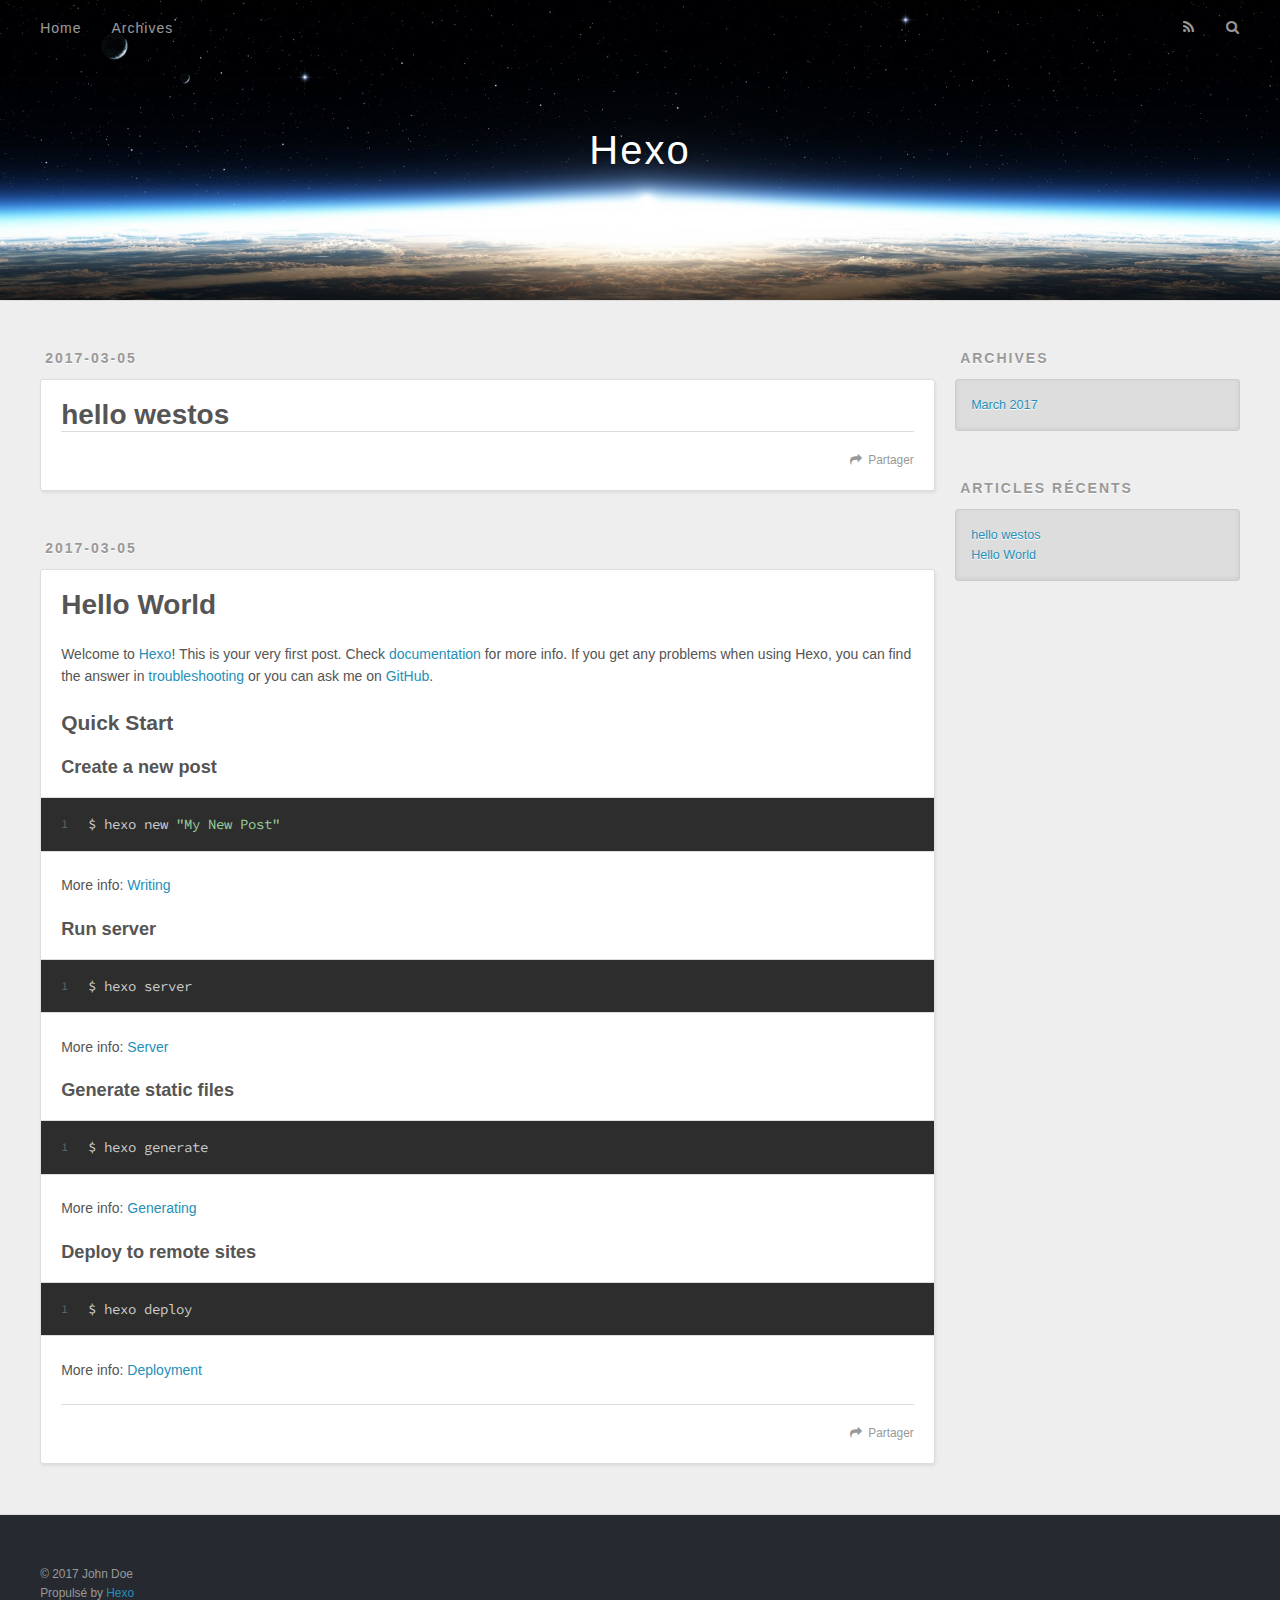
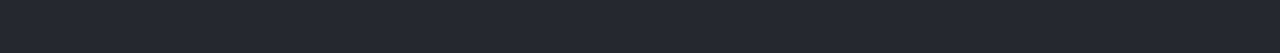
==== index.html @ ac6ad119 "update" ====
<!DOCTYPE html>
<html>
<head>
  <meta charset="utf-8">
  
  <title>Hexo</title>
  <meta name="viewport" content="width=device-width, initial-scale=1, maximum-scale=1">
  <meta property="og:type" content="website">
<meta property="og:title" content="Hexo">
<meta property="og:url" content="http://yoursite.com/index.html">
<meta property="og:site_name" content="Hexo">
<meta name="twitter:card" content="summary">
<meta name="twitter:title" content="Hexo">
  
    <link rel="alternate" href="/atom.xml" title="Hexo" type="application/atom+xml">
  
  
    <link rel="icon" href="/favicon.png">
  
  
    <link href="//fonts.googleapis.com/css?family=Source+Code+Pro" rel="stylesheet" type="text/css">
  
  <link rel="stylesheet" href="/css/style.css">
  

</head>

<body>
  <div id="container">
    <div id="wrap">
      <header id="header">
  <div id="banner"></div>
  <div id="header-outer" class="outer">
    <div id="header-title" class="inner">
      <h1 id="logo-wrap">
        <a href="/" id="logo">Hexo</a>
      </h1>
      
    </div>
    <div id="header-inner" class="inner">
      <nav id="main-nav">
        <a id="main-nav-toggle" class="nav-icon"></a>
        
          <a class="main-nav-link" href="/">Home</a>
        
          <a class="main-nav-link" href="/archives">Archives</a>
        
      </nav>
      <nav id="sub-nav">
        
          <a id="nav-rss-link" class="nav-icon" href="/atom.xml" title="Flux RSS"></a>
        
        <a id="nav-search-btn" class="nav-icon" title="Rechercher"></a>
      </nav>
      <div id="search-form-wrap">
        <form action="//google.com/search" method="get" accept-charset="UTF-8" class="search-form"><input type="search" name="q" results="0" class="search-form-input" placeholder="Search"><button type="submit" class="search-form-submit">&#xF002;</button><input type="hidden" name="sitesearch" value="http://yoursite.com"></form>
      </div>
    </div>
  </div>
</header>
      <div class="outer">
        <section id="main">
  
    <article id="post-hello-westos" class="article article-type-post" itemscope itemprop="blogPost">
  <div class="article-meta">
    <a href="/2017/03/05/hello-westos/" class="article-date">
  <time datetime="2017-03-05T13:33:55.000Z" itemprop="datePublished">2017-03-05</time>
</a>
    
  </div>
  <div class="article-inner">
    
    
      <header class="article-header">
        
  
    <h1 itemprop="name">
      <a class="article-title" href="/2017/03/05/hello-westos/">hello westos</a>
    </h1>
  

      </header>
    
    <div class="article-entry" itemprop="articleBody">
      
        
      
    </div>
    <footer class="article-footer">
      <a data-url="http://yoursite.com/2017/03/05/hello-westos/" data-id="cizwqb1r70000p7zyjsfgd9uq" class="article-share-link">Partager</a>
      
      
    </footer>
  </div>
  
</article>


  
    <article id="post-hello-world" class="article article-type-post" itemscope itemprop="blogPost">
  <div class="article-meta">
    <a href="/2017/03/05/hello-world/" class="article-date">
  <time datetime="2017-03-05T13:27:58.000Z" itemprop="datePublished">2017-03-05</time>
</a>
    
  </div>
  <div class="article-inner">
    
    
      <header class="article-header">
        
  
    <h1 itemprop="name">
      <a class="article-title" href="/2017/03/05/hello-world/">Hello World</a>
    </h1>
  

      </header>
    
    <div class="article-entry" itemprop="articleBody">
      
        <p>Welcome to <a href="https://hexo.io/" target="_blank" rel="external">Hexo</a>! This is your very first post. Check <a href="https://hexo.io/docs/" target="_blank" rel="external">documentation</a> for more info. If you get any problems when using Hexo, you can find the answer in <a href="https://hexo.io/docs/troubleshooting.html" target="_blank" rel="external">troubleshooting</a> or you can ask me on <a href="https://github.com/hexojs/hexo/issues" target="_blank" rel="external">GitHub</a>.</p>
<h2 id="Quick-Start"><a href="#Quick-Start" class="headerlink" title="Quick Start"></a>Quick Start</h2><h3 id="Create-a-new-post"><a href="#Create-a-new-post" class="headerlink" title="Create a new post"></a>Create a new post</h3><figure class="highlight bash"><table><tr><td class="gutter"><pre><div class="line">1</div></pre></td><td class="code"><pre><div class="line">$ hexo new <span class="string">"My New Post"</span></div></pre></td></tr></table></figure>
<p>More info: <a href="https://hexo.io/docs/writing.html" target="_blank" rel="external">Writing</a></p>
<h3 id="Run-server"><a href="#Run-server" class="headerlink" title="Run server"></a>Run server</h3><figure class="highlight bash"><table><tr><td class="gutter"><pre><div class="line">1</div></pre></td><td class="code"><pre><div class="line">$ hexo server</div></pre></td></tr></table></figure>
<p>More info: <a href="https://hexo.io/docs/server.html" target="_blank" rel="external">Server</a></p>
<h3 id="Generate-static-files"><a href="#Generate-static-files" class="headerlink" title="Generate static files"></a>Generate static files</h3><figure class="highlight bash"><table><tr><td class="gutter"><pre><div class="line">1</div></pre></td><td class="code"><pre><div class="line">$ hexo generate</div></pre></td></tr></table></figure>
<p>More info: <a href="https://hexo.io/docs/generating.html" target="_blank" rel="external">Generating</a></p>
<h3 id="Deploy-to-remote-sites"><a href="#Deploy-to-remote-sites" class="headerlink" title="Deploy to remote sites"></a>Deploy to remote sites</h3><figure class="highlight bash"><table><tr><td class="gutter"><pre><div class="line">1</div></pre></td><td class="code"><pre><div class="line">$ hexo deploy</div></pre></td></tr></table></figure>
<p>More info: <a href="https://hexo.io/docs/deployment.html" target="_blank" rel="external">Deployment</a></p>

      
    </div>
    <footer class="article-footer">
      <a data-url="http://yoursite.com/2017/03/05/hello-world/" data-id="cizwqb1rb0001p7zyrn2e8xh6" class="article-share-link">Partager</a>
      
      
    </footer>
  </div>
  
</article>


  

</section>
        
          <aside id="sidebar">
  
    

  
    

  
    
  
    
  <div class="widget-wrap">
    <h3 class="widget-title">Archives</h3>
    <div class="widget">
      <ul class="archive-list"><li class="archive-list-item"><a class="archive-list-link" href="/archives/2017/03/">March 2017</a></li></ul>
    </div>
  </div>


  
    
  <div class="widget-wrap">
    <h3 class="widget-title">Articles récents</h3>
    <div class="widget">
      <ul>
        
          <li>
            <a href="/2017/03/05/hello-westos/">hello westos</a>
          </li>
        
          <li>
            <a href="/2017/03/05/hello-world/">Hello World</a>
          </li>
        
      </ul>
    </div>
  </div>

  
</aside>
        
      </div>
      <footer id="footer">
  
  <div class="outer">
    <div id="footer-info" class="inner">
      &copy; 2017 John Doe<br>
      Propulsé by <a href="http://hexo.io/" target="_blank">Hexo</a>
    </div>
  </div>
</footer>
    </div>
    <nav id="mobile-nav">
  
    <a href="/" class="mobile-nav-link">Home</a>
  
    <a href="/archives" class="mobile-nav-link">Archives</a>
  
</nav>
    

<script src="//ajax.googleapis.com/ajax/libs/jquery/2.0.3/jquery.min.js"></script>


  <link rel="stylesheet" href="/fancybox/jquery.fancybox.css">
  <script src="/fancybox/jquery.fancybox.pack.js"></script>


<script src="/js/script.js"></script>

  </div>
</body>
</html>
---- css/style.css ----
body {
  width: 100%;
}
body:before,
body:after {
  content: "";
  display: table;
}
body:after {
  clear: both;
}
html,
body,
div,
span,
applet,
object,
iframe,
h1,
h2,
h3,
h4,
h5,
h6,
p,
blockquote,
pre,
a,
abbr,
acronym,
address,
big,
cite,
code,
del,
dfn,
em,
img,
ins,
kbd,
q,
s,
samp,
small,
strike,
strong,
sub,
sup,
tt,
var,
dl,
dt,
dd,
ol,
ul,
li,
fieldset,
form,
label,
legend,
table,
caption,
tbody,
tfoot,
thead,
tr,
th,
td {
  margin: 0;
  padding: 0;
  border: 0;
  outline: 0;
  font-weight: inherit;
  font-style: inherit;
  font-family: inherit;
  font-size: 100%;
  vertical-align: baseline;
}
body {
  line-height: 1;
  color: #000;
  background: #fff;
}
ol,
ul {
  list-style: none;
}
table {
  border-collapse: separate;
  border-spacing: 0;
  vertical-align: middle;
}
caption,
th,
td {
  text-align: left;
  font-weight: normal;
  vertical-align: middle;
}
a img {
  border: none;
}
input,
button {
  margin: 0;
  padding: 0;
}
input::-moz-focus-inner,
button::-moz-focus-inner {
  border: 0;
  padding: 0;
}
@font-face {
  font-family: FontAwesome;
  font-style: normal;
  font-weight: normal;
  src: url("fonts/fontawesome-webfont.eot?v=#4.0.3");
  src: url("fonts/fontawesome-webfont.eot?#iefix&v=#4.0.3") format("embedded-opentype"), url("fonts/fontawesome-webfont.woff?v=#4.0.3") format("woff"), url("fonts/fontawesome-webfont.ttf?v=#4.0.3") format("truetype"), url("fonts/fontawesome-webfont.svg#fontawesomeregular?v=#4.0.3") format("svg");
}
html,
body,
#container {
  height: 100%;
}
body {
  background: #eee;
  font: 14px "Helvetica Neue", Helvetica, Arial, sans-serif;
  -webkit-text-size-adjust: 100%;
}
.outer {
  max-width: 1220px;
  margin: 0 auto;
  padding: 0 20px;
}
.outer:before,
.outer:after {
  content: "";
  display: table;
}
.outer:after {
  clear: both;
}
.inner {
  display: inline;
  float: left;
  width: 98.33333333333333%;
  margin: 0 0.833333333333333%;
}
.left,
.alignleft {
  float: left;
}
.right,
.alignright {
  float: right;
}
.clear {
  clear: both;
}
#container {
  position: relative;
}
.mobile-nav-on {
  overflow: hidden;
}
#wrap {
  height: 100%;
  width: 100%;
  position: absolute;
  top: 0;
  left: 0;
  -webkit-transition: 0.2s ease-out;
  -moz-transition: 0.2s ease-out;
  -ms-transition: 0.2s ease-out;
  transition: 0.2s ease-out;
  z-index: 1;
  background: #eee;
}
.mobile-nav-on #wrap {
  left: 280px;
}
@media screen and (min-width: 768px) {
  #main {
    display: inline;
    float: left;
    width: 73.33333333333333%;
    margin: 0 0.833333333333333%;
  }
}
.article-date,
.article-category-link,
.archive-year,
.widget-title {
  text-decoration: none;
  text-transform: uppercase;
  letter-spacing: 2px;
  color: #999;
  margin-bottom: 1em;
  margin-left: 5px;
  line-height: 1em;
  text-shadow: 0 1px #fff;
  font-weight: bold;
}
.article-inner,
.archive-article-inner {
  background: #fff;
  -webkit-box-shadow: 1px 2px 3px #ddd;
  box-shadow: 1px 2px 3px #ddd;
  border: 1px solid #ddd;
  border-radius: 3px;
}
.article-entry h1,
.widget h1 {
  font-size: 2em;
}
.article-entry h2,
.widget h2 {
  font-size: 1.5em;
}
.article-entry h3,
.widget h3 {
  font-size: 1.3em;
}
.article-entry h4,
.widget h4 {
  font-size: 1.2em;
}
.article-entry h5,
.widget h5 {
  font-size: 1em;
}
.article-entry h6,
.widget h6 {
  font-size: 1em;
  color: #999;
}
.article-entry hr,
.widget hr {
  border: 1px dashed #ddd;
}
.article-entry strong,
.widget strong {
  font-weight: bold;
}
.article-entry em,
.widget em,
.article-entry cite,
.widget cite {
  font-style: italic;
}
.article-entry sup,
.widget sup,
.article-entry sub,
.widget sub {
  font-size: 0.75em;
  line-height: 0;
  position: relative;
  vertical-align: baseline;
}
.article-entry sup,
.widget sup {
  top: -0.5em;
}
.article-entry sub,
.widget sub {
  bottom: -0.2em;
}
.article-entry small,
.widget small {
  font-size: 0.85em;
}
.article-entry acronym,
.widget acronym,
.article-entry abbr,
.widget abbr {
  border-bottom: 1px dotted;
}
.article-entry ul,
.widget ul,
.article-entry ol,
.widget ol,
.article-entry dl,
.widget dl {
  margin: 0 20px;
  line-height: 1.6em;
}
.article-entry ul ul,
.widget ul ul,
.article-entry ol ul,
.widget ol ul,
.article-entry ul ol,
.widget ul ol,
.article-entry ol ol,
.widget ol ol {
  margin-top: 0;
  margin-bottom: 0;
}
.article-entry ul,
.widget ul {
  list-style: disc;
}
.article-entry ol,
.widget ol {
  list-style: decimal;
}
.article-entry dt,
.widget dt {
  font-weight: bold;
}
#header {
  height: 300px;
  position: relative;
  border-bottom: 1px solid #ddd;
}
#header:before,
#header:after {
  content: "";
  position: absolute;
  left: 0;
  right: 0;
  height: 40px;
}
#header:before {
  top: 0;
  background: -webkit-linear-gradient(rgba(0,0,0,0.2), transparent);
  background: -moz-linear-gradient(rgba(0,0,0,0.2), transparent);
  background: -ms-linear-gradient(rgba(0,0,0,0.2), transparent);
  background: linear-gradient(rgba(0,0,0,0.2), transparent);
}
#header:after {
  bottom: 0;
  background: -webkit-linear-gradient(transparent, rgba(0,0,0,0.2));
  background: -moz-linear-gradient(transparent, rgba(0,0,0,0.2));
  background: -ms-linear-gradient(transparent, rgba(0,0,0,0.2));
  background: linear-gradient(transparent, rgba(0,0,0,0.2));
}
#header-outer {
  height: 100%;
  position: relative;
}
#header-inner {
  position: relative;
  overflow: hidden;
}
#banner {
  position: absolute;
  top: 0;
  left: 0;
  width: 100%;
  height: 100%;
  background: url("images/banner.jpg") center #000;
  -webkit-background-size: cover;
  -moz-background-size: cover;
  background-size: cover;
  z-index: -1;
}
#header-title {
  text-align: center;
  height: 40px;
  position: absolute;
  top: 50%;
  left: 0;
  margin-top: -20px;
}
#logo,
#subtitle {
  text-decoration: none;
  color: #fff;
  font-weight: 300;
  text-shadow: 0 1px 4px rgba(0,0,0,0.3);
}
#logo {
  font-size: 40px;
  line-height: 40px;
  letter-spacing: 2px;
}
#subtitle {
  font-size: 16px;
  line-height: 16px;
  letter-spacing: 1px;
}
#subtitle-wrap {
  margin-top: 16px;
}
#main-nav {
  float: left;
  margin-left: -15px;
}
.nav-icon,
.main-nav-link {
  float: left;
  color: #fff;
  opacity: 0.6;
  text-decoration: none;
  text-shadow: 0 1px rgba(0,0,0,0.2);
  -webkit-transition: opacity 0.2s;
  -moz-transition: opacity 0.2s;
  -ms-transition: opacity 0.2s;
  transition: opacity 0.2s;
  display: block;
  padding: 20px 15px;
}
.nav-icon:hover,
.main-nav-link:hover {
  opacity: 1;
}
.nav-icon {
  font-family: FontAwesome;
  text-align: center;
  font-size: 14px;
  width: 14px;
  height: 14px;
  padding: 20px 15px;
  position: relative;
  cursor: pointer;
}
.main-nav-link {
  font-weight: 300;
  letter-spacing: 1px;
}
@media screen and (max-width: 479px) {
  .main-nav-link {
    display: none;
  }
}
#main-nav-toggle {
  display: none;
}
#main-nav-toggle:before {
  content: "\f0c9";
}
@media screen and (max-width: 479px) {
  #main-nav-toggle {
    display: block;
  }
}
#sub-nav {
  float: right;
  margin-right: -15px;
}
#nav-rss-link:before {
  content: "\f09e";
}
#nav-search-btn:before {
  content: "\f002";
}
#search-form-wrap {
  position: absolute;
  top: 15px;
  width: 150px;
  height: 30px;
  right: -150px;
  opacity: 0;
  -webkit-transition: 0.2s ease-out;
  -moz-transition: 0.2s ease-out;
  -ms-transition: 0.2s ease-out;
  transition: 0.2s ease-out;
}
#search-form-wrap.on {
  opacity: 1;
  right: 0;
}
@media screen and (max-width: 479px) {
  #search-form-wrap {
    width: 100%;
    right: -100%;
  }
}
.search-form {
  position: absolute;
  top: 0;
  left: 0;
  right: 0;
  background: #fff;
  padding: 5px 15px;
  border-radius: 15px;
  -webkit-box-shadow: 0 0 10px rgba(0,0,0,0.3);
  box-shadow: 0 0 10px rgba(0,0,0,0.3);
}
.search-form-input {
  border: none;
  background: none;
  color: #555;
  width: 100%;
  font: 13px "Helvetica Neue", Helvetica, Arial, sans-serif;
  outline: none;
}
.search-form-input::-webkit-search-results-decoration,
.search-form-input::-webkit-search-cancel-button {
  -webkit-appearance: none;
}
.search-form-submit {
  position: absolute;
  top: 50%;
  right: 10px;
  margin-top: -7px;
  font: 13px FontAwesome;
  border: none;
  background: none;
  color: #bbb;
  cursor: pointer;
}
.search-form-submit:hover,
.search-form-submit:focus {
  color: #777;
}
.article {
  margin: 50px 0;
}
.article-inner {
  overflow: hidden;
}
.article-meta:before,
.article-meta:after {
  content: "";
  display: table;
}
.article-meta:after {
  clear: both;
}
.article-date {
  float: left;
}
.article-category {
  float: left;
  line-height: 1em;
  color: #ccc;
  text-shadow: 0 1px #fff;
  margin-left: 8px;
}
.article-category:before {
  content: "\2022";
}
.article-category-link {
  margin: 0 12px 1em;
}
.article-header {
  padding: 20px 20px 0;
}
.article-title {
  text-decoration: none;
  font-size: 2em;
  font-weight: bold;
  color: #555;
  line-height: 1.1em;
  -webkit-transition: color 0.2s;
  -moz-transition: color 0.2s;
  -ms-transition: color 0.2s;
  transition: color 0.2s;
}
a.article-title:hover {
  color: #258fb8;
}
.article-entry {
  color: #555;
  padding: 0 20px;
}
.article-entry:before,
.article-entry:after {
  content: "";
  display: table;
}
.article-entry:after {
  clear: both;
}
.article-entry p,
.article-entry table {
  line-height: 1.6em;
  margin: 1.6em 0;
}
.article-entry h1,
.article-entry h2,
.article-entry h3,
.article-entry h4,
.article-entry h5,
.article-entry h6 {
  font-weight: bold;
}
.article-entry h1,
.article-entry h2,
.article-entry h3,
.article-entry h4,
.article-entry h5,
.article-entry h6 {
  line-height: 1.1em;
  margin: 1.1em 0;
}
.article-entry a {
  color: #258fb8;
  text-decoration: none;
}
.article-entry a:hover {
  text-decoration: underline;
}
.article-entry ul,
.article-entry ol,
.article-entry dl {
  margin-top: 1.6em;
  margin-bottom: 1.6em;
}
.article-entry img,
.article-entry video {
  max-width: 100%;
  height: auto;
  display: block;
  margin: auto;
}
.article-entry iframe {
  border: none;
}
.article-entry table {
  width: 100%;
  border-collapse: collapse;
  border-spacing: 0;
}
.article-entry th {
  font-weight: bold;
  border-bottom: 3px solid #ddd;
  padding-bottom: 0.5em;
}
.article-entry td {
  border-bottom: 1px solid #ddd;
  padding: 10px 0;
}
.article-entry blockquote {
  font-family: Georgia, "Times New Roman", serif;
  font-size: 1.4em;
  margin: 1.6em 20px;
  text-align: center;
}
.article-entry blockquote footer {
  font-size: 14px;
  margin: 1.6em 0;
  font-family: "Helvetica Neue", Helvetica, Arial, sans-serif;
}
.article-entry blockquote footer cite:before {
  content: "—";
  padding: 0 0.5em;
}
.article-entry .pullquote {
  text-align: left;
  width: 45%;
  margin: 0;
}
.article-entry .pullquote.left {
  margin-left: 0.5em;
  margin-right: 1em;
}
.article-entry .pullquote.right {
  margin-right: 0.5em;
  margin-left: 1em;
}
.article-entry .caption {
  color: #999;
  display: block;
  font-size: 0.9em;
  margin-top: 0.5em;
  position: relative;
  text-align: center;
}
.article-entry .video-container {
  position: relative;
  padding-top: 56.25%;
  height: 0;
  overflow: hidden;
}
.article-entry .video-container iframe,
.article-entry .video-container object,
.article-entry .video-container embed {
  position: absolute;
  top: 0;
  left: 0;
  width: 100%;
  height: 100%;
  margin-top: 0;
}
.article-more-link a {
  display: inline-block;
  line-height: 1em;
  padding: 6px 15px;
  border-radius: 15px;
  background: #eee;
  color: #999;
  text-shadow: 0 1px #fff;
  text-decoration: none;
}
.article-more-link a:hover {
  background: #258fb8;
  color: #fff;
  text-decoration: none;
  text-shadow: 0 1px #1e7293;
}
.article-footer {
  font-size: 0.85em;
  line-height: 1.6em;
  border-top: 1px solid #ddd;
  padding-top: 1.6em;
  margin: 0 20px 20px;
}
.article-footer:before,
.article-footer:after {
  content: "";
  display: table;
}
.article-footer:after {
  clear: both;
}
.article-footer a {
  color: #999;
  text-decoration: none;
}
.article-footer a:hover {
  color: #555;
}
.article-tag-list-item {
  float: left;
  margin-right: 10px;
}
.article-tag-list-link:before {
  content: "#";
}
.article-comment-link {
  float: right;
}
.article-comment-link:before {
  content: "\f075";
  font-family: FontAwesome;
  padding-right: 8px;
}
.article-share-link {
  cursor: pointer;
  float: right;
  margin-left: 20px;
}
.article-share-link:before {
  content: "\f064";
  font-family: FontAwesome;
  padding-right: 6px;
}
#article-nav {
  position: relative;
}
#article-nav:before,
#article-nav:after {
  content: "";
  display: table;
}
#article-nav:after {
  clear: both;
}
@media screen and (min-width: 768px) {
  #article-nav {
    margin: 50px 0;
  }
  #article-nav:before {
    width: 8px;
    height: 8px;
    position: absolute;
    top: 50%;
    left: 50%;
    margin-top: -4px;
    margin-left: -4px;
    content: "";
    border-radius: 50%;
    background: #ddd;
    -webkit-box-shadow: 0 1px 2px #fff;
    box-shadow: 0 1px 2px #fff;
  }
}
.article-nav-link-wrap {
  text-decoration: none;
  text-shadow: 0 1px #fff;
  color: #999;
  -webkit-box-sizing: border-box;
  -moz-box-sizing: border-box;
  box-sizing: border-box;
  margin-top: 50px;
  text-align: center;
  display: block;
}
.article-nav-link-wrap:hover {
  color: #555;
}
@media screen and (min-width: 768px) {
  .article-nav-link-wrap {
    width: 50%;
    margin-top: 0;
  }
}
@media screen and (min-width: 768px) {
  #article-nav-newer {
    float: left;
    text-align: right;
    padding-right: 20px;
  }
}
@media screen and (min-width: 768px) {
  #article-nav-older {
    float: right;
    text-align: left;
    padding-left: 20px;
  }
}
.article-nav-caption {
  text-transform: uppercase;
  letter-spacing: 2px;
  color: #ddd;
  line-height: 1em;
  font-weight: bold;
}
#article-nav-newer .article-nav-caption {
  margin-right: -2px;
}
.article-nav-title {
  font-size: 0.85em;
  line-height: 1.6em;
  margin-top: 0.5em;
}
.article-share-box {
  position: absolute;
  display: none;
  background: #fff;
  -webkit-box-shadow: 1px 2px 10px rgba(0,0,0,0.2);
  box-shadow: 1px 2px 10px rgba(0,0,0,0.2);
  border-radius: 3px;
  margin-left: -145px;
  overflow: hidden;
  z-index: 1;
}
.article-share-box.on {
  display: block;
}
.article-share-input {
  width: 100%;
  background: none;
  -webkit-box-sizing: border-box;
  -moz-box-sizing: border-box;
  box-sizing: border-box;
  font: 14px "Helvetica Neue", Helvetica, Arial, sans-serif;
  padding: 0 15px;
  color: #555;
  outline: none;
  border: 1px solid #ddd;
  border-radius: 3px 3px 0 0;
  height: 36px;
  line-height: 36px;
}
.article-share-links {
  background: #eee;
}
.article-share-links:before,
.article-share-links:after {
  content: "";
  display: table;
}
.article-share-links:after {
  clear: both;
}
.article-share-twitter,
.article-share-facebook,
.article-share-pinterest,
.article-share-google {
  width: 50px;
  height: 36px;
  display: block;
  float: left;
  position: relative;
  color: #999;
  text-shadow: 0 1px #fff;
}
.article-share-twitter:before,
.article-share-facebook:before,
.article-share-pinterest:before,
.article-share-google:before {
  font-size: 20px;
  font-family: FontAwesome;
  width: 20px;
  height: 20px;
  position: absolute;
  top: 50%;
  left: 50%;
  margin-top: -10px;
  margin-left: -10px;
  text-align: center;
}
.article-share-twitter:hover,
.article-share-facebook:hover,
.article-share-pinterest:hover,
.article-share-google:hover {
  color: #fff;
}
.article-share-twitter:before {
  content: "\f099";
}
.article-share-twitter:hover {
  background: #00aced;
  text-shadow: 0 1px #008abe;
}
.article-share-facebook:before {
  content: "\f09a";
}
.article-share-facebook:hover {
  background: #3b5998;
  text-shadow: 0 1px #2f477a;
}
.article-share-pinterest:before {
  content: "\f0d2";
}
.article-share-pinterest:hover {
  background: #cb2027;
  text-shadow: 0 1px #a21a1f;
}
.article-share-google:before {
  content: "\f0d5";
}
.article-share-google:hover {
  background: #dd4b39;
  text-shadow: 0 1px #be3221;
}
.article-gallery {
  background: #000;
  position: relative;
}
.article-gallery-photos {
  position: relative;
  overflow: hidden;
}
.article-gallery-img {
  display: none;
  max-width: 100%;
}
.article-gallery-img:first-child {
  display: block;
}
.article-gallery-img.loaded {
  position: absolute;
  display: block;
}
.article-gallery-img img {
  display: block;
  max-width: 100%;
  margin: 0 auto;
}
#comments {
  background: #fff;
  -webkit-box-shadow: 1px 2px 3px #ddd;
  box-shadow: 1px 2px 3px #ddd;
  padding: 20px;
  border: 1px solid #ddd;
  border-radius: 3px;
  margin: 50px 0;
}
#comments a {
  color: #258fb8;
}
.archives-wrap {
  margin: 50px 0;
}
.archives:before,
.archives:after {
  content: "";
  display: table;
}
.archives:after {
  clear: both;
}
.archive-year-wrap {
  margin-bottom: 1em;
}
.archives {
  -webkit-column-gap: 10px;
  -moz-column-gap: 10px;
  column-gap: 10px;
}
@media screen and (min-width: 480px) and (max-width: 767px) {
  .archives {
    -webkit-column-count: 2;
    -moz-column-count: 2;
    column-count: 2;
  }
}
@media screen and (min-width: 768px) {
  .archives {
    -webkit-column-count: 3;
    -moz-column-count: 3;
    column-count: 3;
  }
}
.archive-article {
  -webkit-column-break-inside: avoid;
  page-break-inside: avoid;
  overflow: hidden;
  break-inside: avoid-column;
}
.archive-article-inner {
  padding: 10px;
  margin-bottom: 15px;
}
.archive-article-title {
  text-decoration: none;
  font-weight: bold;
  color: #555;
  -webkit-transition: color 0.2s;
  -moz-transition: color 0.2s;
  -ms-transition: color 0.2s;
  transition: color 0.2s;
  line-height: 1.6em;
}
.archive-article-title:hover {
  color: #258fb8;
}
.archive-article-footer {
  margin-top: 1em;
}
.archive-article-date {
  color: #999;
  text-decoration: none;
  font-size: 0.85em;
  line-height: 1em;
  margin-bottom: 0.5em;
  display: block;
}
#page-nav {
  margin: 50px auto;
  background: #fff;
  -webkit-box-shadow: 1px 2px 3px #ddd;
  box-shadow: 1px 2px 3px #ddd;
  border: 1px solid #ddd;
  border-radius: 3px;
  text-align: center;
  color: #999;
  overflow: hidden;
}
#page-nav:before,
#page-nav:after {
  content: "";
  display: table;
}
#page-nav:after {
  clear: both;
}
#page-nav a,
#page-nav span {
  padding: 10px 20px;
  line-height: 1;
  height: 2ex;
}
#page-nav a {
  color: #999;
  text-decoration: none;
}
#page-nav a:hover {
  background: #999;
  color: #fff;
}
#page-nav .prev {
  float: left;
}
#page-nav .next {
  float: right;
}
#page-nav .page-number {
  display: inline-block;
}
@media screen and (max-width: 479px) {
  #page-nav .page-number {
    display: none;
  }
}
#page-nav .current {
  color: #555;
  font-weight: bold;
}
#page-nav .space {
  color: #ddd;
}
#footer {
  background: #262a30;
  padding: 50px 0;
  border-top: 1px solid #ddd;
  color: #999;
}
#footer a {
  color: #258fb8;
  text-decoration: none;
}
#footer a:hover {
  text-decoration: underline;
}
#footer-info {
  line-height: 1.6em;
  font-size: 0.85em;
}
.article-entry pre,
.article-entry .highlight {
  background: #2d2d2d;
  margin: 0 -20px;
  padding: 15px 20px;
  border-style: solid;
  border-color: #ddd;
  border-width: 1px 0;
  overflow: auto;
  color: #ccc;
  line-height: 22.400000000000002px;
}
.article-entry .highlight .gutter pre,
.article-entry .gist .gist-file .gist-data .line-numbers {
  color: #666;
  font-size: 0.85em;
}
.article-entry pre,
.article-entry code {
  font-family: "Source Code Pro", Consolas, Monaco, Menlo, Consolas, monospace;
}
.article-entry code {
  background: #eee;
  text-shadow: 0 1px #fff;
  padding: 0 0.3em;
}
.article-entry pre code {
  background: none;
  text-shadow: none;
  padding: 0;
}
.article-entry .highlight pre {
  border: none;
  margin: 0;
  padding: 0;
}
.article-entry .highlight table {
  margin: 0;
  width: auto;
}
.article-entry .highlight td {
  border: none;
  padding: 0;
}
.article-entry .highlight figcaption {
  font-size: 0.85em;
  color: #999;
  line-height: 1em;
  margin-bottom: 1em;
}
.article-entry .highlight figcaption:before,
.article-entry .highlight figcaption:after {
  content: "";
  display: table;
}
.article-entry .highlight figcaption:after {
  clear: both;
}
.article-entry .highlight figcaption a {
  float: right;
}
.article-entry .highlight .gutter pre {
  text-align: right;
  padding-right: 20px;
}
.article-entry .highlight .line {
  height: 22.400000000000002px;
}
.article-entry .highlight .line.marked {
  background: #515151;
}
.article-entry .gist {
  margin: 0 -20px;
  border-style: solid;
  border-color: #ddd;
  border-width: 1px 0;
  background: #2d2d2d;
  padding: 15px 20px 15px 0;
}
.article-entry .gist .gist-file {
  border: none;
  font-family: "Source Code Pro", Consolas, Monaco, Menlo, Consolas, monospace;
  margin: 0;
}
.article-entry .gist .gist-file .gist-data {
  background: none;
  border: none;
}
.article-entry .gist .gist-file .gist-data .line-numbers {
  background: none;
  border: none;
  padding: 0 20px 0 0;
}
.article-entry .gist .gist-file .gist-data .line-data {
  padding: 0 !important;
}
.article-entry .gist .gist-file .highlight {
  margin: 0;
  padding: 0;
  border: none;
}
.article-entry .gist .gist-file .gist-meta {
  background: #2d2d2d;
  color: #999;
  font: 0.85em "Helvetica Neue", Helvetica, Arial, sans-serif;
  text-shadow: 0 0;
  padding: 0;
  margin-top: 1em;
  margin-left: 20px;
}
.article-entry .gist .gist-file .gist-meta a {
  color: #258fb8;
  font-weight: normal;
}
.article-entry .gist .gist-file .gist-meta a:hover {
  text-decoration: underline;
}
pre .comment,
pre .title {
  color: #999;
}
pre .variable,
pre .attribute,
pre .tag,
pre .regexp,
pre .ruby .constant,
pre .xml .tag .title,
pre .xml .pi,
pre .xml .doctype,
pre .html .doctype,
pre .css .id,
pre .css .class,
pre .css .pseudo {
  color: #f2777a;
}
pre .number,
pre .preprocessor,
pre .built_in,
pre .literal,
pre .params,
pre .constant {
  color: #f99157;
}
pre .class,
pre .ruby .class .title,
pre .css .rules .attribute {
  color: #9c9;
}
pre .string,
pre .value,
pre .inheritance,
pre .header,
pre .ruby .symbol,
pre .xml .cdata {
  color: #9c9;
}
pre .css .hexcolor {
  color: #6cc;
}
pre .function,
pre .python .decorator,
pre .python .title,
pre .ruby .function .title,
pre .ruby .title .keyword,
pre .perl .sub,
pre .javascript .title,
pre .coffeescript .title {
  color: #69c;
}
pre .keyword,
pre .javascript .function {
  color: #c9c;
}
@media screen and (max-width: 479px) {
  #mobile-nav {
    position: absolute;
    top: 0;
    left: 0;
    width: 280px;
    height: 100%;
    background: #191919;
    border-right: 1px solid #fff;
  }
}
@media screen and (max-width: 479px) {
  .mobile-nav-link {
    display: block;
    color: #999;
    text-decoration: none;
    padding: 15px 20px;
    font-weight: bold;
  }
  .mobile-nav-link:hover {
    color: #fff;
  }
}
@media screen and (min-width: 768px) {
  #sidebar {
    display: inline;
    float: left;
    width: 23.333333333333332%;
    margin: 0 0.833333333333333%;
  }
}
.widget-wrap {
  margin: 50px 0;
}
.widget {
  color: #777;
  text-shadow: 0 1px #fff;
  background: #ddd;
  -webkit-box-shadow: 0 -1px 4px #ccc inset;
  box-shadow: 0 -1px 4px #ccc inset;
  border: 1px solid #ccc;
  padding: 15px;
  border-radius: 3px;
}
.widget a {
  color: #258fb8;
  text-decoration: none;
}
.widget a:hover {
  text-decoration: underline;
}
.widget ul ul,
.widget ol ul,
.widget dl ul,
.widget ul ol,
.widget ol ol,
.widget dl ol,
.widget ul dl,
.widget ol dl,
.widget dl dl {
  margin-left: 15px;
  list-style: disc;
}
.widget {
  line-height: 1.6em;
  word-wrap: break-word;
  font-size: 0.9em;
}
.widget ul,
.widget ol {
  list-style: none;
  margin: 0;
}
.widget ul ul,
.widget ol ul,
.widget ul ol,
.widget ol ol {
  margin: 0 20px;
}
.widget ul ul,
.widget ol ul {
  list-style: disc;
}
.widget ul ol,
.widget ol ol {
  list-style: decimal;
}
.category-list-count,
.tag-list-count,
.archive-list-count {
  padding-left: 5px;
  color: #999;
  font-size: 0.85em;
}
.category-list-count:before,
.tag-list-count:before,
.archive-list-count:before {
  content: "(";
}
.category-list-count:after,
.tag-list-count:after,
.archive-list-count:after {
  content: ")";
}
.tagcloud a {
  margin-right: 5px;
  display: inline-block;
}
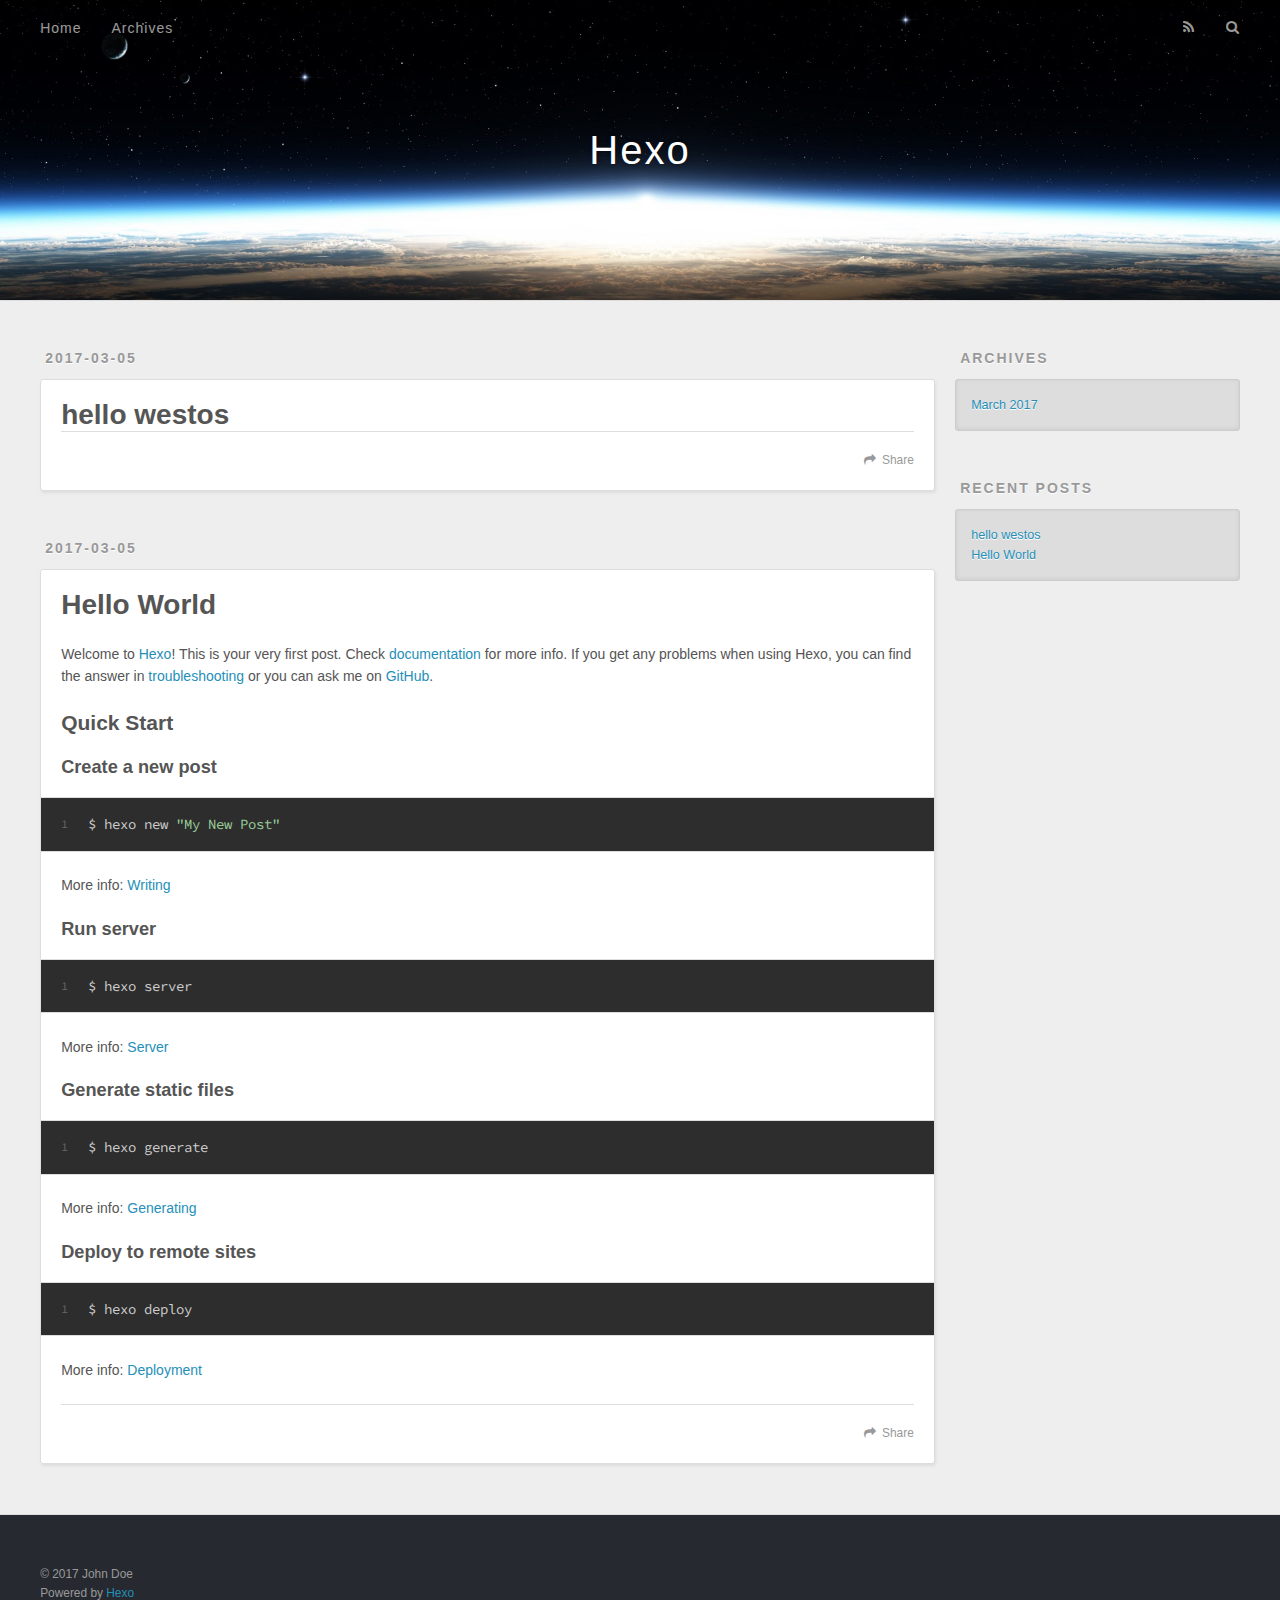
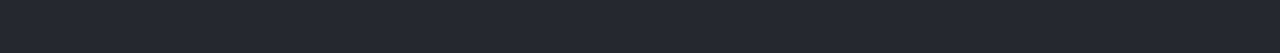
==== commit aaccd9d9: "update" ====
--- a/index.html
+++ b/index.html
@@ -48,9 +48,9 @@
       </nav>
       <nav id="sub-nav">
         
-          <a id="nav-rss-link" class="nav-icon" href="/atom.xml" title="Flux RSS"></a>
-        
-        <a id="nav-search-btn" class="nav-icon" title="Rechercher"></a>
+          <a id="nav-rss-link" class="nav-icon" href="/atom.xml" title="RSS Feed"></a>
+        
+        <a id="nav-search-btn" class="nav-icon" title="Search"></a>
       </nav>
       <div id="search-form-wrap">
         <form action="//google.com/search" method="get" accept-charset="UTF-8" class="search-form"><input type="search" name="q" results="0" class="search-form-input" placeholder="Search"><button type="submit" class="search-form-submit">&#xF002;</button><input type="hidden" name="sitesearch" value="http://yoursite.com"></form>
@@ -87,7 +87,7 @@
       
     </div>
     <footer class="article-footer">
-      <a data-url="http://yoursite.com/2017/03/05/hello-westos/" data-id="cizwqb1r70000p7zyjsfgd9uq" class="article-share-link">Partager</a>
+      <a data-url="http://yoursite.com/2017/03/05/hello-westos/" data-id="cizwqd7dy0000przy6vd05l70" class="article-share-link">Share</a>
       
       
     </footer>
@@ -132,7 +132,7 @@
       
     </div>
     <footer class="article-footer">
-      <a data-url="http://yoursite.com/2017/03/05/hello-world/" data-id="cizwqb1rb0001p7zyrn2e8xh6" class="article-share-link">Partager</a>
+      <a data-url="http://yoursite.com/2017/03/05/hello-world/" data-id="cizwqd7e50001przyl4i2rbin" class="article-share-link">Share</a>
       
       
     </footer>
@@ -167,7 +167,7 @@
   
     
   <div class="widget-wrap">
-    <h3 class="widget-title">Articles récents</h3>
+    <h3 class="widget-title">Recent Posts</h3>
     <div class="widget">
       <ul>
         
@@ -192,7 +192,7 @@
   <div class="outer">
     <div id="footer-info" class="inner">
       &copy; 2017 John Doe<br>
-      Propulsé by <a href="http://hexo.io/" target="_blank">Hexo</a>
+      Powered by <a href="http://hexo.io/" target="_blank">Hexo</a>
     </div>
   </div>
 </footer>
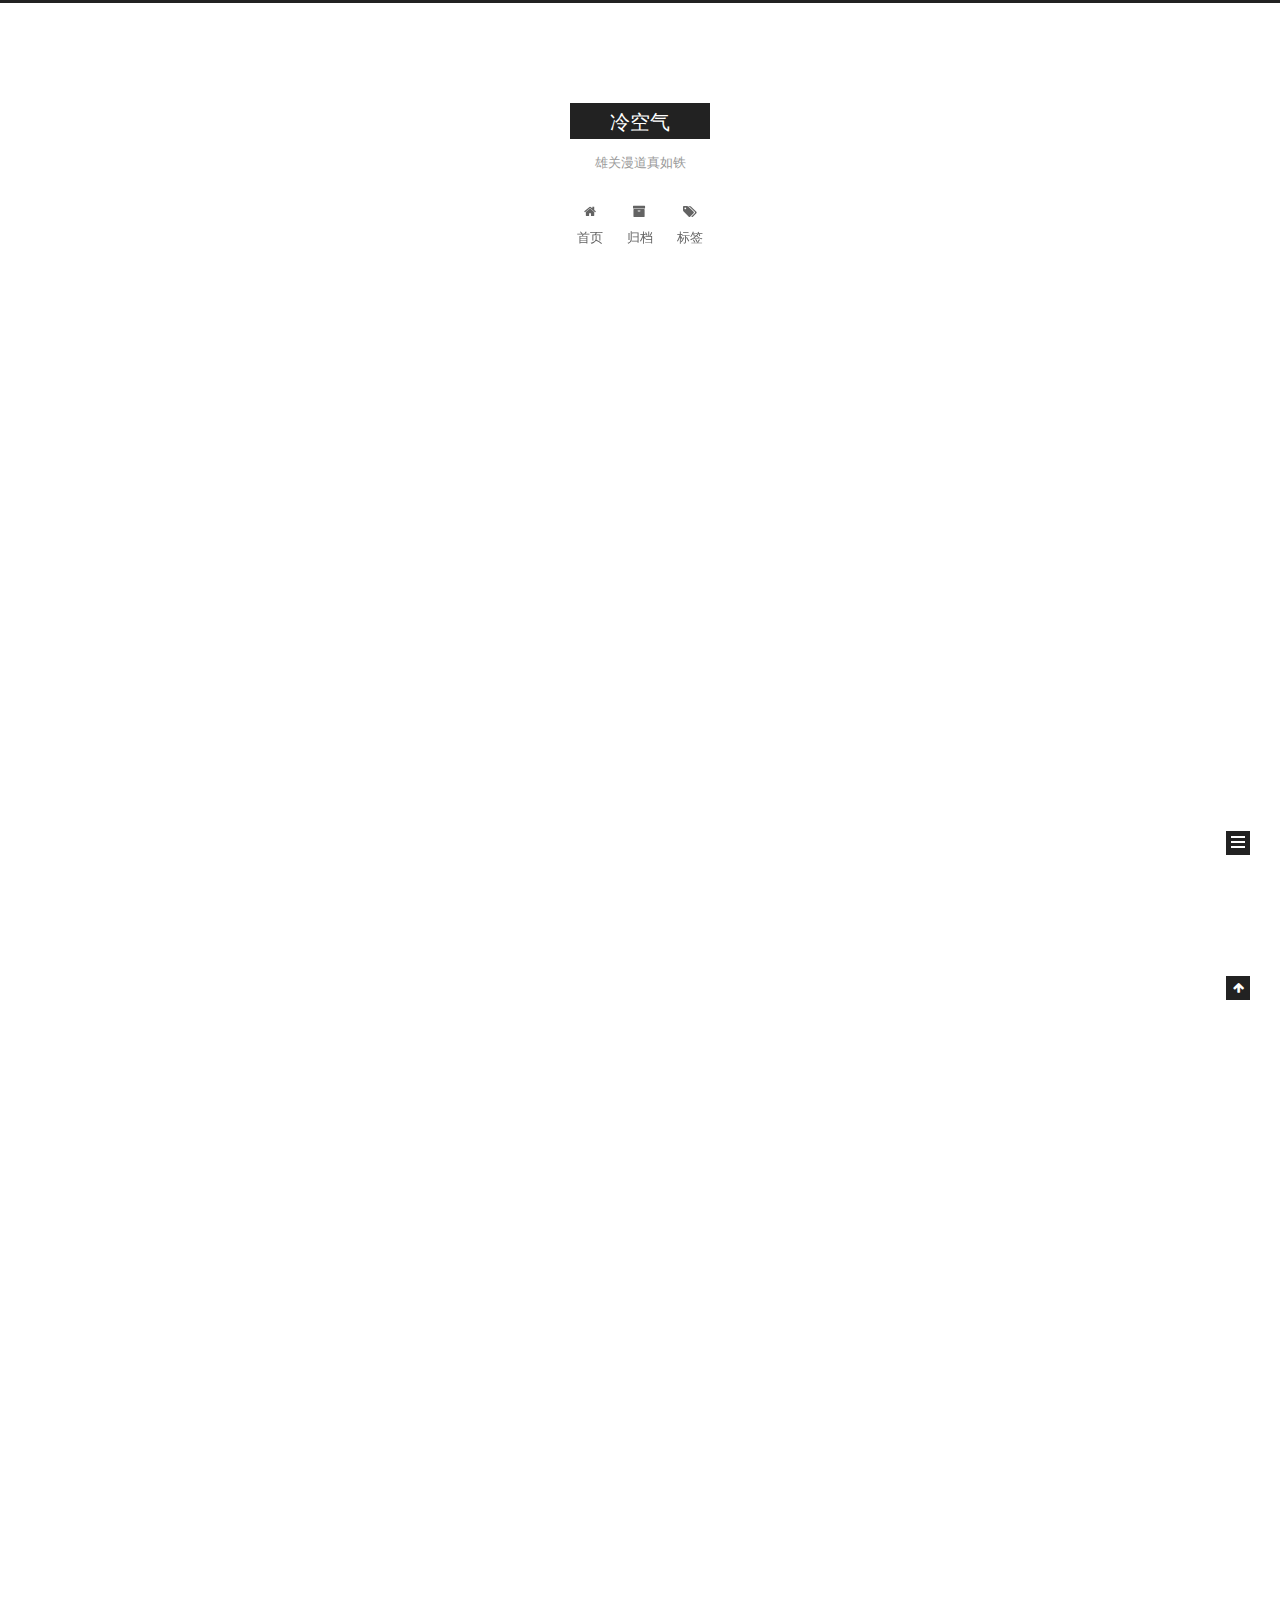
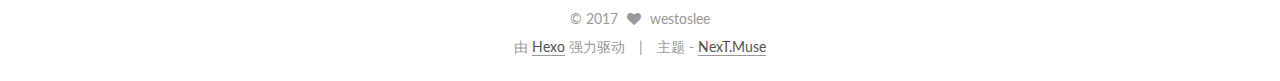
==== commit c0eec452: "update" ====
--- a/index.html
+++ b/index.html
@@ -1,125 +1,452 @@
-<!DOCTYPE html>
-<html>
+<!doctype html>
+
+
+
+  
+
+
+<html class="theme-next muse use-motion" lang="zh-Hans">
 <head>
-  <meta charset="utf-8">
-  
-  <title>Hexo</title>
-  <meta name="viewport" content="width=device-width, initial-scale=1, maximum-scale=1">
-  <meta property="og:type" content="website">
-<meta property="og:title" content="Hexo">
+  <meta charset="UTF-8"/>
+<meta http-equiv="X-UA-Compatible" content="IE=edge" />
+<meta name="viewport" content="width=device-width, initial-scale=1, maximum-scale=1"/>
+
+
+
+<meta http-equiv="Cache-Control" content="no-transform" />
+<meta http-equiv="Cache-Control" content="no-siteapp" />
+
+
+
+
+
+
+
+
+
+
+
+
+
+
+
+  
+  
+  <link href="/lib/fancybox/source/jquery.fancybox.css?v=2.1.5" rel="stylesheet" type="text/css" />
+
+
+
+
+  
+  
+  
+  
+
+  
+    
+    
+  
+
+  
+
+  
+
+  
+
+  
+
+  
+    
+    
+    <link href="//fonts.googleapis.com/css?family=Lato:300,300italic,400,400italic,700,700italic&subset=latin,latin-ext" rel="stylesheet" type="text/css">
+  
+
+
+
+
+
+
+<link href="/lib/font-awesome/css/font-awesome.min.css?v=4.6.2" rel="stylesheet" type="text/css" />
+
+<link href="/css/main.css?v=5.1.0" rel="stylesheet" type="text/css" />
+
+
+  <meta name="keywords" content="Hexo, NexT" />
+
+
+
+
+
+  <link rel="alternate" href="/atom.xml" title="冷空气" type="application/atom+xml" />
+
+
+
+
+  <link rel="shortcut icon" type="image/x-icon" href="/favicon.ico?v=5.1.0" />
+
+
+
+
+
+
+<meta name="description" content="百度">
+<meta property="og:type" content="website">
+<meta property="og:title" content="冷空气">
 <meta property="og:url" content="http://yoursite.com/index.html">
-<meta property="og:site_name" content="Hexo">
+<meta property="og:site_name" content="冷空气">
+<meta property="og:description" content="百度">
 <meta name="twitter:card" content="summary">
-<meta name="twitter:title" content="Hexo">
-  
-    <link rel="alternate" href="/atom.xml" title="Hexo" type="application/atom+xml">
-  
-  
-    <link rel="icon" href="/favicon.png">
-  
-  
-    <link href="//fonts.googleapis.com/css?family=Source+Code+Pro" rel="stylesheet" type="text/css">
-  
-  <link rel="stylesheet" href="/css/style.css">
-  
-
+<meta name="twitter:title" content="冷空气">
+<meta name="twitter:description" content="百度">
+
+
+
+<script type="text/javascript" id="hexo.configurations">
+  var NexT = window.NexT || {};
+  var CONFIG = {
+    root: '/',
+    scheme: 'Muse',
+    sidebar: {"position":"left","display":"post","offset":12,"offset_float":0,"b2t":false,"scrollpercent":false},
+    fancybox: true,
+    motion: true,
+    duoshuo: {
+      userId: '0',
+      author: '博主'
+    },
+    algolia: {
+      applicationID: '',
+      apiKey: '',
+      indexName: '',
+      hits: {"per_page":10},
+      labels: {"input_placeholder":"Search for Posts","hits_empty":"We didn't find any results for the search: ${query}","hits_stats":"${hits} results found in ${time} ms"}
+    }
+  };
+</script>
+
+
+
+  <link rel="canonical" href="http://yoursite.com/"/>
+
+
+
+
+
+  <title> 冷空气 </title>
 </head>
 
-<body>
-  <div id="container">
-    <div id="wrap">
-      <header id="header">
-  <div id="banner"></div>
-  <div id="header-outer" class="outer">
-    <div id="header-title" class="inner">
-      <h1 id="logo-wrap">
-        <a href="/" id="logo">Hexo</a>
-      </h1>
-      
-    </div>
-    <div id="header-inner" class="inner">
-      <nav id="main-nav">
-        <a id="main-nav-toggle" class="nav-icon"></a>
-        
-          <a class="main-nav-link" href="/">Home</a>
-        
-          <a class="main-nav-link" href="/archives">Archives</a>
-        
-      </nav>
-      <nav id="sub-nav">
-        
-          <a id="nav-rss-link" class="nav-icon" href="/atom.xml" title="RSS Feed"></a>
-        
-        <a id="nav-search-btn" class="nav-icon" title="Search"></a>
-      </nav>
-      <div id="search-form-wrap">
-        <form action="//google.com/search" method="get" accept-charset="UTF-8" class="search-form"><input type="search" name="q" results="0" class="search-form-input" placeholder="Search"><button type="submit" class="search-form-submit">&#xF002;</button><input type="hidden" name="sitesearch" value="http://yoursite.com"></form>
-      </div>
-    </div>
+<body itemscope itemtype="http://schema.org/WebPage" lang="zh-Hans">
+
+  
+
+
+
+
+
+
+
+
+
+
+
+
+
+
+  
+  
+    
+  
+
+  <div class="container one-collumn sidebar-position-left 
+   page-home 
+ ">
+    <div class="headband"></div>
+
+    <header id="header" class="header" itemscope itemtype="http://schema.org/WPHeader">
+      <div class="header-inner"><div class="site-brand-wrapper">
+  <div class="site-meta ">
+    
+
+    <div class="custom-logo-site-title">
+      <a href="/"  class="brand" rel="start">
+        <span class="logo-line-before"><i></i></span>
+        <span class="site-title">冷空气</span>
+        <span class="logo-line-after"><i></i></span>
+      </a>
+    </div>
+      
+        <p class="site-subtitle">雄关漫道真如铁</p>
+      
   </div>
-</header>
-      <div class="outer">
-        <section id="main">
-  
-    <article id="post-hello-westos" class="article article-type-post" itemscope itemprop="blogPost">
-  <div class="article-meta">
-    <a href="/2017/03/05/hello-westos/" class="article-date">
-  <time datetime="2017-03-05T13:33:55.000Z" itemprop="datePublished">2017-03-05</time>
-</a>
-    
+
+  <div class="site-nav-toggle">
+    <button>
+      <span class="btn-bar"></span>
+      <span class="btn-bar"></span>
+      <span class="btn-bar"></span>
+    </button>
   </div>
-  <div class="article-inner">
-    
-    
-      <header class="article-header">
-        
-  
-    <h1 itemprop="name">
-      <a class="article-title" href="/2017/03/05/hello-westos/">hello westos</a>
-    </h1>
-  
-
+</div>
+
+<nav class="site-nav">
+  
+
+  
+    <ul id="menu" class="menu">
+      
+        
+        <li class="menu-item menu-item-home">
+          <a href="/" rel="section">
+            
+              <i class="menu-item-icon fa fa-fw fa-home"></i> <br />
+            
+            首页
+          </a>
+        </li>
+      
+        
+        <li class="menu-item menu-item-archives">
+          <a href="/archives" rel="section">
+            
+              <i class="menu-item-icon fa fa-fw fa-archive"></i> <br />
+            
+            归档
+          </a>
+        </li>
+      
+        
+        <li class="menu-item menu-item-tags">
+          <a href="/tags" rel="section">
+            
+              <i class="menu-item-icon fa fa-fw fa-tags"></i> <br />
+            
+            标签
+          </a>
+        </li>
+      
+
+      
+    </ul>
+  
+
+  
+</nav>
+
+
+
+ </div>
+    </header>
+
+    <main id="main" class="main">
+      <div class="main-inner">
+        <div class="content-wrap">
+          <div id="content" class="content">
+            
+  <section id="posts" class="posts-expand">
+    
+      
+
+  
+
+  
+  
+  
+
+  <article class="post post-type-normal " itemscope itemtype="http://schema.org/Article">
+    <link itemprop="mainEntityOfPage" href="http://yoursite.com/2017/03/05/hello-westos/">
+
+    <span hidden itemprop="author" itemscope itemtype="http://schema.org/Person">
+      <meta itemprop="name" content="westoslee">
+      <meta itemprop="description" content="">
+      <meta itemprop="image" content="/images/avatar.gif">
+    </span>
+
+    <span hidden itemprop="publisher" itemscope itemtype="http://schema.org/Organization">
+      <meta itemprop="name" content="冷空气">
+    </span>
+
+    
+      <header class="post-header">
+
+        
+        
+          <h1 class="post-title" itemprop="name headline">
+            
+            
+              
+                
+                <a class="post-title-link" href="/2017/03/05/hello-westos/" itemprop="url">
+                  hello westos
+                </a>
+              
+            
+          </h1>
+        
+
+        <div class="post-meta">
+          <span class="post-time">
+            
+              <span class="post-meta-item-icon">
+                <i class="fa fa-calendar-o"></i>
+              </span>
+              
+                <span class="post-meta-item-text">发表于</span>
+              
+              <time title="创建于" itemprop="dateCreated datePublished" datetime="2017-03-05T21:33:55+08:00">
+                2017-03-05
+              </time>
+            
+
+            
+
+            
+          </span>
+
+          
+
+          
+            
+          
+
+          
+          
+
+          
+
+          
+
+          
+
+        </div>
       </header>
     
-    <div class="article-entry" itemprop="articleBody">
-      
-        
-      
-    </div>
-    <footer class="article-footer">
-      <a data-url="http://yoursite.com/2017/03/05/hello-westos/" data-id="cizwqd7dy0000przy6vd05l70" class="article-share-link">Share</a>
-      
+
+
+    <div class="post-body" itemprop="articleBody">
+
+      
+      
+
+      
+        
+          
+            
+          
+        
+      
+    </div>
+
+    <div>
+      
+    </div>
+
+    <div>
+      
+    </div>
+
+
+    <footer class="post-footer">
+      
+
+      
+
+      
+
+      
+      
+        <div class="post-eof"></div>
       
     </footer>
-  </div>
-  
-</article>
-
-
-  
-    <article id="post-hello-world" class="article article-type-post" itemscope itemprop="blogPost">
-  <div class="article-meta">
-    <a href="/2017/03/05/hello-world/" class="article-date">
-  <time datetime="2017-03-05T13:27:58.000Z" itemprop="datePublished">2017-03-05</time>
-</a>
-    
-  </div>
-  <div class="article-inner">
-    
-    
-      <header class="article-header">
-        
-  
-    <h1 itemprop="name">
-      <a class="article-title" href="/2017/03/05/hello-world/">Hello World</a>
-    </h1>
-  
-
+  </article>
+
+
+    
+      
+
+  
+
+  
+  
+  
+
+  <article class="post post-type-normal " itemscope itemtype="http://schema.org/Article">
+    <link itemprop="mainEntityOfPage" href="http://yoursite.com/2017/03/05/hello-world/">
+
+    <span hidden itemprop="author" itemscope itemtype="http://schema.org/Person">
+      <meta itemprop="name" content="westoslee">
+      <meta itemprop="description" content="">
+      <meta itemprop="image" content="/images/avatar.gif">
+    </span>
+
+    <span hidden itemprop="publisher" itemscope itemtype="http://schema.org/Organization">
+      <meta itemprop="name" content="冷空气">
+    </span>
+
+    
+      <header class="post-header">
+
+        
+        
+          <h1 class="post-title" itemprop="name headline">
+            
+            
+              
+                
+                <a class="post-title-link" href="/2017/03/05/hello-world/" itemprop="url">
+                  Hello World
+                </a>
+              
+            
+          </h1>
+        
+
+        <div class="post-meta">
+          <span class="post-time">
+            
+              <span class="post-meta-item-icon">
+                <i class="fa fa-calendar-o"></i>
+              </span>
+              
+                <span class="post-meta-item-text">发表于</span>
+              
+              <time title="创建于" itemprop="dateCreated datePublished" datetime="2017-03-05T21:27:58+08:00">
+                2017-03-05
+              </time>
+            
+
+            
+
+            
+          </span>
+
+          
+
+          
+            
+          
+
+          
+          
+
+          
+
+          
+
+          
+
+        </div>
       </header>
     
-    <div class="article-entry" itemprop="articleBody">
-      
-        <p>Welcome to <a href="https://hexo.io/" target="_blank" rel="external">Hexo</a>! This is your very first post. Check <a href="https://hexo.io/docs/" target="_blank" rel="external">documentation</a> for more info. If you get any problems when using Hexo, you can find the answer in <a href="https://hexo.io/docs/troubleshooting.html" target="_blank" rel="external">troubleshooting</a> or you can ask me on <a href="https://github.com/hexojs/hexo/issues" target="_blank" rel="external">GitHub</a>.</p>
+
+
+    <div class="post-body" itemprop="articleBody">
+
+      
+      
+
+      
+        
+          
+            <p>Welcome to <a href="https://hexo.io/" target="_blank" rel="external">Hexo</a>! This is your very first post. Check <a href="https://hexo.io/docs/" target="_blank" rel="external">documentation</a> for more info. If you get any problems when using Hexo, you can find the answer in <a href="https://hexo.io/docs/troubleshooting.html" target="_blank" rel="external">troubleshooting</a> or you can ask me on <a href="https://github.com/hexojs/hexo/issues" target="_blank" rel="external">GitHub</a>.</p>
 <h2 id="Quick-Start"><a href="#Quick-Start" class="headerlink" title="Quick Start"></a>Quick Start</h2><h3 id="Create-a-new-post"><a href="#Create-a-new-post" class="headerlink" title="Create a new post"></a>Create a new post</h3><figure class="highlight bash"><table><tr><td class="gutter"><pre><div class="line">1</div></pre></td><td class="code"><pre><div class="line">$ hexo new <span class="string">"My New Post"</span></div></pre></td></tr></table></figure>
 <p>More info: <a href="https://hexo.io/docs/writing.html" target="_blank" rel="external">Writing</a></p>
 <h3 id="Run-server"><a href="#Run-server" class="headerlink" title="Run server"></a>Run server</h3><figure class="highlight bash"><table><tr><td class="gutter"><pre><div class="line">1</div></pre></td><td class="code"><pre><div class="line">$ hexo server</div></pre></td></tr></table></figure>
@@ -129,92 +456,274 @@
 <h3 id="Deploy-to-remote-sites"><a href="#Deploy-to-remote-sites" class="headerlink" title="Deploy to remote sites"></a>Deploy to remote sites</h3><figure class="highlight bash"><table><tr><td class="gutter"><pre><div class="line">1</div></pre></td><td class="code"><pre><div class="line">$ hexo deploy</div></pre></td></tr></table></figure>
 <p>More info: <a href="https://hexo.io/docs/deployment.html" target="_blank" rel="external">Deployment</a></p>
 
-      
-    </div>
-    <footer class="article-footer">
-      <a data-url="http://yoursite.com/2017/03/05/hello-world/" data-id="cizwqd7e50001przyl4i2rbin" class="article-share-link">Share</a>
-      
+          
+        
+      
+    </div>
+
+    <div>
+      
+    </div>
+
+    <div>
+      
+    </div>
+
+
+    <footer class="post-footer">
+      
+
+      
+
+      
+
+      
+      
+        <div class="post-eof"></div>
       
     </footer>
+  </article>
+
+
+    
+  </section>
+
+  
+
+          
+          </div>
+          
+
+
+          
+
+        </div>
+        
+          
+  
+  <div class="sidebar-toggle">
+    <div class="sidebar-toggle-line-wrap">
+      <span class="sidebar-toggle-line sidebar-toggle-line-first"></span>
+      <span class="sidebar-toggle-line sidebar-toggle-line-middle"></span>
+      <span class="sidebar-toggle-line sidebar-toggle-line-last"></span>
+    </div>
   </div>
-  
-</article>
-
-
-  
-
-</section>
-        
-          <aside id="sidebar">
-  
-    
-
-  
-    
-
-  
-    
-  
-    
-  <div class="widget-wrap">
-    <h3 class="widget-title">Archives</h3>
-    <div class="widget">
-      <ul class="archive-list"><li class="archive-list-item"><a class="archive-list-link" href="/archives/2017/03/">March 2017</a></li></ul>
-    </div>
+
+  <aside id="sidebar" class="sidebar">
+    <div class="sidebar-inner">
+
+      
+
+      
+
+      <section class="site-overview sidebar-panel sidebar-panel-active">
+        <div class="site-author motion-element" itemprop="author" itemscope itemtype="http://schema.org/Person">
+          <img class="site-author-image" itemprop="image"
+               src="/images/avatar.gif"
+               alt="westoslee" />
+          <p class="site-author-name" itemprop="name">westoslee</p>
+           
+              <p class="site-description motion-element" itemprop="description">百度</p>
+          
+        </div>
+        <nav class="site-state motion-element">
+
+          
+            <div class="site-state-item site-state-posts">
+              <a href="/archives">
+                <span class="site-state-item-count">2</span>
+                <span class="site-state-item-name">日志</span>
+              </a>
+            </div>
+          
+
+          
+
+          
+
+        </nav>
+
+        
+          <div class="feed-link motion-element">
+            <a href="/atom.xml" rel="alternate">
+              <i class="fa fa-rss"></i>
+              RSS
+            </a>
+          </div>
+        
+
+        <div class="links-of-author motion-element">
+          
+        </div>
+
+        
+        
+
+        
+        
+
+        
+
+
+      </section>
+
+      
+
+      
+
+    </div>
+  </aside>
+
+
+        
+      </div>
+    </main>
+
+    <footer id="footer" class="footer">
+      <div class="footer-inner">
+        <div class="copyright" >
+  
+  &copy; 
+  <span itemprop="copyrightYear">2017</span>
+  <span class="with-love">
+    <i class="fa fa-heart"></i>
+  </span>
+  <span class="author" itemprop="copyrightHolder">westoslee</span>
+</div>
+
+
+<div class="powered-by">
+  由 <a class="theme-link" href="https://hexo.io">Hexo</a> 强力驱动
+</div>
+
+<div class="theme-info">
+  主题 -
+  <a class="theme-link" href="https://github.com/iissnan/hexo-theme-next">
+    NexT.Muse
+  </a>
+</div>
+
+
+        
+
+        
+      </div>
+    </footer>
+
+    
+      <div class="back-to-top">
+        <i class="fa fa-arrow-up"></i>
+        
+      </div>
+    
+    
   </div>
 
-
-  
-    
-  <div class="widget-wrap">
-    <h3 class="widget-title">Recent Posts</h3>
-    <div class="widget">
-      <ul>
-        
-          <li>
-            <a href="/2017/03/05/hello-westos/">hello westos</a>
-          </li>
-        
-          <li>
-            <a href="/2017/03/05/hello-world/">Hello World</a>
-          </li>
-        
-      </ul>
-    </div>
-  </div>
-
-  
-</aside>
-        
-      </div>
-      <footer id="footer">
-  
-  <div class="outer">
-    <div id="footer-info" class="inner">
-      &copy; 2017 John Doe<br>
-      Powered by <a href="http://hexo.io/" target="_blank">Hexo</a>
-    </div>
-  </div>
-</footer>
-    </div>
-    <nav id="mobile-nav">
-  
-    <a href="/" class="mobile-nav-link">Home</a>
-  
-    <a href="/archives" class="mobile-nav-link">Archives</a>
-  
-</nav>
-    
-
-<script src="//ajax.googleapis.com/ajax/libs/jquery/2.0.3/jquery.min.js"></script>
-
-
-  <link rel="stylesheet" href="/fancybox/jquery.fancybox.css">
-  <script src="/fancybox/jquery.fancybox.pack.js"></script>
-
-
-<script src="/js/script.js"></script>
-
-  </div>
+  
+
+<script type="text/javascript">
+  if (Object.prototype.toString.call(window.Promise) !== '[object Function]') {
+    window.Promise = null;
+  }
+</script>
+
+
+
+
+
+
+
+
+
+  
+
+
+
+
+  
+  <script type="text/javascript" src="/lib/jquery/index.js?v=2.1.3"></script>
+
+  
+  <script type="text/javascript" src="/lib/fastclick/lib/fastclick.min.js?v=1.0.6"></script>
+
+  
+  <script type="text/javascript" src="/lib/jquery_lazyload/jquery.lazyload.js?v=1.9.7"></script>
+
+  
+  <script type="text/javascript" src="/lib/velocity/velocity.min.js?v=1.2.1"></script>
+
+  
+  <script type="text/javascript" src="/lib/velocity/velocity.ui.min.js?v=1.2.1"></script>
+
+  
+  <script type="text/javascript" src="/lib/fancybox/source/jquery.fancybox.pack.js?v=2.1.5"></script>
+
+
+  
+
+
+  <script type="text/javascript" src="/js/src/utils.js?v=5.1.0"></script>
+
+  <script type="text/javascript" src="/js/src/motion.js?v=5.1.0"></script>
+
+
+
+  
+  
+
+  
+
+  
+
+
+  <script type="text/javascript" src="/js/src/bootstrap.js?v=5.1.0"></script>
+
+
+
+  
+
+
+
+  
+
+
+
+
+	
+
+
+
+
+
+  
+
+
+
+
+
+  
+
+
+
+
+
+  
+
+
+
+  
+  
+
+  
+
+  
+
+  
+
+  
+
+
+  
+
 </body>
-</html>+</html>
--- a/css/main.css
+++ b/css/main.css
@@ -0,0 +1,2546 @@
+/* normalize.css v3.0.2 | MIT License | git.io/normalize */
+html {
+  font-family: sans-serif; /* 1 */
+  -ms-text-size-adjust: 100%; /* 2 */
+  -webkit-text-size-adjust: 100%; /* 2 */
+}
+body {
+  margin: 0;
+}
+article,
+aside,
+details,
+figcaption,
+figure,
+footer,
+header,
+hgroup,
+main,
+menu,
+nav,
+section,
+summary {
+  display: block;
+}
+audio,
+canvas,
+progress,
+video {
+  display: inline-block; /* 1 */
+  vertical-align: baseline; /* 2 */
+}
+audio:not([controls]) {
+  display: none;
+  height: 0;
+}
+[hidden],
+template {
+  display: none;
+}
+a {
+  background-color: transparent;
+}
+a:active,
+a:hover {
+  outline: 0;
+}
+abbr[title] {
+  border-bottom: 1px dotted;
+}
+b,
+strong {
+  font-weight: bold;
+}
+dfn {
+  font-style: italic;
+}
+h1 {
+  font-size: 2em;
+  margin: 0.67em 0;
+}
+mark {
+  background: #ff0;
+  color: #000;
+}
+small {
+  font-size: 80%;
+}
+sub,
+sup {
+  font-size: 75%;
+  line-height: 0;
+  position: relative;
+  vertical-align: baseline;
+}
+sup {
+  top: -0.5em;
+}
+sub {
+  bottom: -0.25em;
+}
+img {
+  border: 0;
+}
+svg:not(:root) {
+  overflow: hidden;
+}
+figure {
+  margin: 1em 40px;
+}
+hr {
+  -moz-box-sizing: content-box;
+  box-sizing: content-box;
+  height: 0;
+}
+pre {
+  overflow: auto;
+}
+code,
+kbd,
+pre,
+samp {
+  font-family: monospace, monospace;
+  font-size: 1em;
+}
+button,
+input,
+optgroup,
+select,
+textarea {
+  color: inherit; /* 1 */
+  font: inherit; /* 2 */
+  margin: 0; /* 3 */
+}
+button {
+  overflow: visible;
+}
+button,
+select {
+  text-transform: none;
+}
+button,
+html input[type="button"],
+input[type="reset"],
+input[type="submit"] {
+  -webkit-appearance: button; /* 2 */
+  cursor: pointer; /* 3 */
+}
+button[disabled],
+html input[disabled] {
+  cursor: default;
+}
+button::-moz-focus-inner,
+input::-moz-focus-inner {
+  border: 0;
+  padding: 0;
+}
+input {
+  line-height: normal;
+}
+input[type="checkbox"],
+input[type="radio"] {
+  box-sizing: border-box; /* 1 */
+  padding: 0; /* 2 */
+}
+input[type="number"]::-webkit-inner-spin-button,
+input[type="number"]::-webkit-outer-spin-button {
+  height: auto;
+}
+input[type="search"] {
+  -webkit-appearance: textfield; /* 1 */
+  -moz-box-sizing: content-box;
+  -webkit-box-sizing: content-box; /* 2 */
+  box-sizing: content-box;
+}
+input[type="search"]::-webkit-search-cancel-button,
+input[type="search"]::-webkit-search-decoration {
+  -webkit-appearance: none;
+}
+fieldset {
+  border: 1px solid #c0c0c0;
+  margin: 0 2px;
+  padding: 0.35em 0.625em 0.75em;
+}
+legend {
+  border: 0; /* 1 */
+  padding: 0; /* 2 */
+}
+textarea {
+  overflow: auto;
+}
+optgroup {
+  font-weight: bold;
+}
+table {
+  border-collapse: collapse;
+  border-spacing: 0;
+}
+td,
+th {
+  padding: 0;
+}
+::selection {
+  background: #262a30;
+  color: #fff;
+}
+body {
+  position: relative;
+  font-family: 'Lato', "PingFang SC", "Microsoft YaHei", sans-serif;
+  font-size: 14px;
+  line-height: 2;
+  color: #555;
+  background: #fff;
+}
+@media (max-width: 767px) {
+  body {
+    padding-right: 0 !important;
+  }
+}
+@media (min-width: 768px) and (max-width: 991px) {
+  body {
+    padding-right: 0 !important;
+  }
+}
+@media (min-width: 1600px) {
+  body {
+    font-size: 16px;
+  }
+}
+h1,
+h2,
+h3,
+h4,
+h5,
+h6 {
+  margin: 0;
+  padding: 0;
+  font-weight: bold;
+  line-height: 1.5;
+  font-family: 'Lato', "PingFang SC", "Microsoft YaHei", sans-serif;
+}
+h2,
+h3,
+h4,
+h5,
+h6 {
+  margin: 20px 0 15px;
+}
+h1 {
+  font-size: 22px;
+}
+@media (max-width: 767px) {
+  h1 {
+    font-size: 18px;
+  }
+}
+h2 {
+  font-size: 20px;
+}
+@media (max-width: 767px) {
+  h2 {
+    font-size: 16px;
+  }
+}
+h3 {
+  font-size: 18px;
+}
+@media (max-width: 767px) {
+  h3 {
+    font-size: 14px;
+  }
+}
+h4 {
+  font-size: 16px;
+}
+@media (max-width: 767px) {
+  h4 {
+    font-size: 12px;
+  }
+}
+h5 {
+  font-size: 14px;
+}
+@media (max-width: 767px) {
+  h5 {
+    font-size: 10px;
+  }
+}
+h6 {
+  font-size: 12px;
+}
+@media (max-width: 767px) {
+  h6 {
+    font-size: 8px;
+  }
+}
+p {
+  margin: 0 0 25px 0;
+}
+a {
+  color: #555;
+  text-decoration: none;
+  border-bottom: 1px solid #999;
+  word-wrap: break-word;
+}
+a:hover {
+  color: #222;
+  border-bottom-color: #222;
+}
+blockquote {
+  margin: 0;
+  padding: 0;
+}
+img {
+  display: block;
+  margin: auto;
+  max-width: 100%;
+  height: auto;
+}
+hr {
+  margin: 40px 0;
+  height: 3px;
+  border: none;
+  background-color: #ddd;
+  background-image: repeating-linear-gradient(-45deg, #fff, #fff 4px, transparent 4px, transparent 8px);
+}
+blockquote {
+  padding: 0 15px;
+  color: #666;
+  border-left: 4px solid #ddd;
+}
+blockquote cite::before {
+  content: "-";
+  padding: 0 5px;
+}
+dt {
+  font-weight: 700;
+}
+dd {
+  margin: 0;
+  padding: 0;
+}
+.text-left {
+  text-align: left;
+}
+.text-center {
+  text-align: center;
+}
+.text-right {
+  text-align: right;
+}
+.text-justify {
+  text-align: justify;
+}
+.text-nowrap {
+  white-space: nowrap;
+}
+.text-lowercase {
+  text-transform: lowercase;
+}
+.text-uppercase {
+  text-transform: uppercase;
+}
+.text-capitalize {
+  text-transform: capitalize;
+}
+.center-block {
+  display: block;
+  margin-left: auto;
+  margin-right: auto;
+}
+.clearfix:before,
+.clearfix:after {
+  content: " ";
+  display: table;
+}
+.clearfix:after {
+  clear: both;
+}
+.pullquote {
+  width: 45%;
+}
+.pullquote.left {
+  float: left;
+  margin-left: 5px;
+  margin-right: 10px;
+}
+.pullquote.right {
+  float: right;
+  margin-left: 10px;
+  margin-right: 5px;
+}
+.affix.affix.affix {
+  position: fixed;
+}
+.translation {
+  margin-top: -20px;
+  font-size: 14px;
+  color: #999;
+}
+.scrollbar-measure {
+  width: 100px;
+  height: 100px;
+  overflow: scroll;
+  position: absolute;
+  top: -9999px;
+}
+.use-motion .motion-element {
+  opacity: 0;
+}
+table {
+  margin: 20px 0;
+  width: 100%;
+  border-collapse: collapse;
+  border-spacing: 0;
+  border: 1px solid #ddd;
+  font-size: 14px;
+  table-layout: fixed;
+  word-wrap: break-all;
+}
+table>tbody>tr:nth-of-type(odd) {
+  background-color: #f9f9f9;
+}
+table>tbody>tr:hover {
+  background-color: #f5f5f5;
+}
+caption,
+th,
+td {
+  padding: 8px;
+  text-align: left;
+  vertical-align: middle;
+  font-weight: normal;
+}
+th,
+td {
+  border-bottom: 3px solid #ddd;
+  border-right: 1px solid #eee;
+}
+th {
+  padding-bottom: 10px;
+  font-weight: 700;
+}
+td {
+  border-bottom-width: 1px;
+}
+html,
+body {
+  height: 100%;
+}
+.container {
+  position: relative;
+  min-height: 100%;
+}
+.header-inner {
+  margin: 0 auto;
+  padding: 100px 0 70px;
+  width: 700px;
+}
+@media (min-width: 1600px) {
+  .container .header-inner {
+    width: 900px;
+  }
+}
+.main {
+  padding-bottom: 150px;
+}
+.main-inner {
+  margin: 0 auto;
+  width: 700px;
+}
+@media (min-width: 1600px) {
+  .container .main-inner {
+    width: 900px;
+  }
+}
+.footer {
+  position: absolute;
+  left: 0;
+  bottom: 0;
+  width: 100%;
+  min-height: 50px;
+}
+.footer-inner {
+  box-sizing: border-box;
+  margin: 20px auto;
+  width: 700px;
+}
+@media (min-width: 1600px) {
+  .container .footer-inner {
+    width: 900px;
+  }
+}
+pre,
+.highlight {
+  overflow: auto;
+  margin: 20px 0;
+  padding: 0;
+  font-size: 13px;
+  color: #4d4d4c;
+  background: #f7f7f7;
+  line-height: 1.6;
+}
+pre,
+code {
+  font-family: consolas, Menlo, "PingFang SC", "Microsoft YaHei", monospace;
+}
+code {
+  padding: 2px 4px;
+  word-wrap: break-word;
+  color: #555;
+  background: #eee;
+  border-radius: 3px;
+  font-size: 13px;
+}
+pre code {
+  padding: 0;
+  color: #4d4d4c;
+  background: none;
+  text-shadow: none;
+}
+.highlight {
+  border-radius: 1px;
+}
+.highlight pre {
+  border: none;
+  margin: 0;
+  padding: 10px 0;
+}
+.highlight table {
+  margin: 0;
+  width: auto;
+  border: none;
+}
+.highlight td {
+  border: none;
+  padding: 0;
+}
+.highlight figcaption {
+  font-size: 1em;
+  color: #4d4d4c;
+  line-height: 1em;
+  margin-bottom: 1em;
+}
+.highlight figcaption:before,
+.highlight figcaption:after {
+  content: " ";
+  display: table;
+}
+.highlight figcaption:after {
+  clear: both;
+}
+.highlight figcaption a {
+  float: right;
+  color: #4d4d4c;
+}
+.highlight figcaption a:hover {
+  border-bottom-color: #4d4d4c;
+}
+.highlight .gutter pre {
+  padding-left: 10px;
+  padding-right: 10px;
+  color: #869194;
+  text-align: right;
+  background-color: #eff2f3;
+}
+.highlight .code pre {
+  padding-left: 10px;
+  padding-right: 10px;
+  background-color: #f7f7f7;
+}
+.highlight .line {
+  height: 20px;
+}
+.gutter {
+  -webkit-user-select: none;
+  -moz-user-select: none;
+  -ms-user-select: none;
+  user-select: none;
+}
+.gist table {
+  width: auto;
+}
+.gist table td {
+  border: none;
+}
+pre .deletion {
+  background: #fdd;
+}
+pre .addition {
+  background: #dfd;
+}
+pre .meta {
+  color: #8959a8;
+}
+pre .comment {
+  color: #8e908c;
+}
+pre .variable,
+pre .attribute,
+pre .tag,
+pre .regexp,
+pre .ruby .constant,
+pre .xml .tag .title,
+pre .xml .pi,
+pre .xml .doctype,
+pre .html .doctype,
+pre .css .id,
+pre .css .class,
+pre .css .pseudo {
+  color: #c82829;
+}
+pre .number,
+pre .preprocessor,
+pre .built_in,
+pre .literal,
+pre .params,
+pre .constant,
+pre .command {
+  color: #f5871f;
+}
+pre .ruby .class .title,
+pre .css .rules .attribute,
+pre .string,
+pre .value,
+pre .inheritance,
+pre .header,
+pre .ruby .symbol,
+pre .xml .cdata,
+pre .special,
+pre .number,
+pre .formula {
+  color: #718c00;
+}
+pre .title,
+pre .css .hexcolor {
+  color: #3e999f;
+}
+pre .function,
+pre .python .decorator,
+pre .python .title,
+pre .ruby .function .title,
+pre .ruby .title .keyword,
+pre .perl .sub,
+pre .javascript .title,
+pre .coffeescript .title {
+  color: #4271ae;
+}
+pre .keyword,
+pre .javascript .function {
+  color: #8959a8;
+}
+.full-image.full-image.full-image {
+  border: none;
+  max-width: 100%;
+  width: auto;
+  margin: 20px auto;
+}
+@media (min-width: 992px) {
+  .full-image.full-image.full-image {
+    max-width: none;
+    width: 110%;
+    margin: 25px -5%;
+  }
+}
+.blockquote-center,
+.page-home .post-type-quote blockquote,
+.page-post-detail .post-type-quote blockquote {
+  position: relative;
+  margin: 40px 0;
+  padding: 0;
+  border-left: none;
+  text-align: center;
+}
+.blockquote-center::before,
+.page-home .post-type-quote blockquote::before,
+.page-post-detail .post-type-quote blockquote::before,
+.blockquote-center::after,
+.page-home .post-type-quote blockquote::after,
+.page-post-detail .post-type-quote blockquote::after {
+  position: absolute;
+  content: ' ';
+  display: block;
+  width: 100%;
+  height: 24px;
+  opacity: 0.2;
+  background-repeat: no-repeat;
+  background-position: 0 -6px;
+  background-size: 22px 22px;
+}
+.blockquote-center::before,
+.page-home .post-type-quote blockquote::before,
+.page-post-detail .post-type-quote blockquote::before {
+  top: -20px;
+  background-image: url("../images/quote-l.svg");
+  border-top: 1px solid #ccc;
+}
+.blockquote-center::after,
+.page-home .post-type-quote blockquote::after,
+.page-post-detail .post-type-quote blockquote::after {
+  bottom: -20px;
+  background-image: url("../images/quote-r.svg");
+  border-bottom: 1px solid #ccc;
+  background-position: 100% 8px;
+}
+.blockquote-center p,
+.page-home .post-type-quote blockquote p,
+.page-post-detail .post-type-quote blockquote p,
+.blockquote-center div,
+.page-home .post-type-quote blockquote div,
+.page-post-detail .post-type-quote blockquote div {
+  text-align: center;
+}
+.post .post-body .group-picture img {
+  box-sizing: border-box;
+  padding: 0 3px;
+  border: none;
+}
+.post .group-picture-row {
+  overflow: hidden;
+  margin-top: 6px;
+}
+.post .group-picture-row:first-child {
+  margin-top: 0;
+}
+.post .group-picture-column {
+  float: left;
+}
+.page-post-detail .post-body .group-picture-column {
+  float: none;
+  margin-top: 10px;
+  width: auto !important;
+}
+.page-post-detail .post-body .group-picture-column img {
+  margin: 0 auto;
+}
+.page-archive .group-picture-container {
+  overflow: hidden;
+}
+.page-archive .group-picture-row {
+  float: left;
+}
+.page-archive .group-picture-row:first-child {
+  margin-top: 6px;
+}
+.page-archive .group-picture-column {
+  max-width: 150px;
+  max-height: 150px;
+}
+.note {
+  padding: 20px;
+  margin: 20px 0;
+  border: 1px solid #eee;
+  border-left-width: 5px;
+  border-radius: 3px;
+}
+.note h2,
+.note h3,
+.note h4,
+.note h5,
+.note h6 {
+  margin-top: 0;
+  margin-bottom: 5px;
+}
+.note p:last-child {
+  margin-bottom: 0;
+}
+.note code {
+  border-radius: 3px;
+}
+.note+.note {
+  margin-top: -5px;
+}
+.default {
+  border-left-color: #777;
+}
+.default h2,
+.default h3,
+.default h4,
+.default h5,
+.default h6 {
+  color: #777;
+}
+.primary {
+  border-left-color: #428bca;
+}
+.primary h2,
+.primary h3,
+.primary h4,
+.primary h5,
+.primary h6 {
+  color: #428bca;
+}
+.success {
+  border-left-color: #5cb85c;
+}
+.success h2,
+.success h3,
+.success h4,
+.success h5,
+.success h6 {
+  color: #5cb85c;
+}
+.danger {
+  border-left-color: #d9534f;
+}
+.danger h2,
+.danger h3,
+.danger h4,
+.danger h5,
+.danger h6 {
+  color: #d9534f;
+}
+.warning {
+  border-left-color: #f0ad4e;
+}
+.warning h2,
+.warning h3,
+.warning h4,
+.warning h5,
+.warning h6 {
+  color: #f0ad4e;
+}
+.info {
+  border-left-color: #5bc0de;
+}
+.info h2,
+.info h3,
+.info h4,
+.info h5,
+.info h6 {
+  color: #5bc0de;
+}
+.exturl {
+  background-color: transparent;
+  cursor: pointer;
+  border-bottom: 1px solid #999;
+}
+.exturl .fa {
+  font-size: 14px;
+}
+.exturl:active,
+.exturl:hover {
+  outline: 0;
+  color: #222;
+  border-bottom-color: #222;
+}
+.btn {
+  display: inline-block;
+  padding: 0 20px;
+  font-size: 14px;
+  color: #fff;
+  background: #222;
+  border: 2px solid #222;
+  text-decoration: none;
+  border-radius: 0;
+  transition-property: background-color;
+  transition-duration: 0.2s;
+  transition-timing-function: ease-in-out;
+  transition-delay: 0s;
+}
+.btn:hover,
+.post-button .btn:hover {
+  border-color: #222;
+  color: #222;
+  background: #fff;
+}
+.btn-bar {
+  display: block;
+  width: 22px;
+  height: 2px;
+  background: #555;
+  border-radius: 1px;
+}
+.btn-bar+.btn-bar {
+  margin-top: 4px;
+}
+.pagination {
+  margin: 120px 0 40px;
+  text-align: center;
+  border-top: 1px solid #eee;
+}
+.page-number-basic,
+.pagination .prev,
+.pagination .next,
+.pagination .page-number,
+.pagination .space {
+  display: inline-block;
+  position: relative;
+  top: -1px;
+  margin: 0 10px;
+  padding: 0 10px;
+  line-height: 30px;
+}
+@media (max-width: 767px) {
+  .page-number-basic,
+  .pagination .prev,
+  .pagination .next,
+  .pagination .page-number,
+  .pagination .space {
+    margin: 0 5px;
+  }
+}
+.pagination .prev,
+.pagination .next,
+.pagination .page-number {
+  border-bottom: 0;
+  border-top: 1px solid #eee;
+  transition-property: border-color;
+  transition-duration: 0.2s;
+  transition-timing-function: ease-in-out;
+  transition-delay: 0s;
+}
+.pagination .prev:hover,
+.pagination .next:hover,
+.pagination .page-number:hover {
+  border-top-color: #222;
+}
+.pagination .space {
+  padding: 0;
+  margin: 0;
+}
+.pagination .prev {
+  margin-left: 0;
+}
+.pagination .next {
+  margin-right: 0;
+}
+.pagination .page-number.current {
+  color: #fff;
+  background: #ccc;
+  border-top-color: #ccc;
+}
+@media (max-width: 767px) {
+  .pagination {
+    border-top: none;
+  }
+  .pagination .prev,
+  .pagination .next,
+  .pagination .page-number {
+    margin-bottom: 10px;
+    border-top: 0;
+    border-bottom: 1px solid #eee;
+  }
+  .pagination .prev:hover,
+  .pagination .next:hover,
+  .pagination .page-number:hover {
+    border-bottom-color: #222;
+  }
+}
+.comments {
+  margin: 60px 20px 0;
+}
+.tag-cloud {
+  text-align: center;
+}
+.tag-cloud a {
+  display: inline-block;
+  margin: 10px;
+}
+.back-to-top {
+  box-sizing: border-box;
+  position: fixed;
+  bottom: -100px;
+  right: 30px;
+  z-index: 1050;
+  padding: 0 6px;
+  width: 24px;
+  background: #222;
+  font-size: 12px;
+  opacity: 1;
+  color: #fff;
+  cursor: pointer;
+  text-align: center;
+  -webkit-transform: translateZ(0);
+  transition-property: bottom;
+  transition-duration: 0.2s;
+  transition-timing-function: ease-in-out;
+  transition-delay: 0s;
+}
+@media (max-width: 767px) {
+  .back-to-top {
+    display: none;
+  }
+}
+@media (min-width: 768px) and (max-width: 991px) {
+  .back-to-top {
+    display: none;
+  }
+}
+.back-to-top.back-to-top-on {
+  bottom: 19px;
+}
+.header {
+  background: #fff;
+}
+.header-inner {
+  position: relative;
+}
+.headband {
+  height: 3px;
+  background: #222;
+}
+.site-meta {
+  margin: 0;
+  text-align: center;
+}
+@media (max-width: 767px) {
+  .site-meta {
+    text-align: center;
+  }
+}
+.brand {
+  position: relative;
+  display: inline-block;
+  padding: 0 40px;
+  color: #fff;
+  background: #222;
+  border-bottom: none;
+}
+.brand:hover {
+  color: #fff;
+}
+.logo {
+  display: inline-block;
+  margin-right: 5px;
+  line-height: 36px;
+  vertical-align: top;
+}
+.site-title {
+  display: inline-block;
+  vertical-align: top;
+  line-height: 36px;
+  font-size: 20px;
+  font-weight: normal;
+  font-family: 'Lato', "PingFang SC", "Microsoft YaHei", sans-serif;
+}
+.site-subtitle {
+  margin-top: 10px;
+  font-size: 13px;
+  color: #999;
+}
+.use-motion .brand {
+  opacity: 0;
+}
+.use-motion .logo,
+.use-motion .site-title,
+.use-motion .site-subtitle {
+  opacity: 0;
+  position: relative;
+  top: -10px;
+}
+.site-nav-toggle {
+  display: none;
+  position: absolute;
+  top: 10px;
+  left: 10px;
+}
+@media (max-width: 767px) {
+  .site-nav-toggle {
+    display: block;
+  }
+}
+.site-nav-toggle button {
+  margin-top: 2px;
+  padding: 9px 10px;
+  background: transparent;
+  border: none;
+}
+@media (max-width: 767px) {
+  .site-nav {
+    display: none;
+    margin: 0 -10px;
+    padding: 0 10px;
+    clear: both;
+    border-top: 1px solid #ddd;
+  }
+}
+@media (min-width: 768px) and (max-width: 991px) {
+  .site-nav {
+    display: block !important;
+  }
+}
+@media (min-width: 992px) {
+  .site-nav {
+    display: block !important;
+  }
+}
+.menu {
+  margin-top: 20px;
+  padding-left: 0;
+  text-align: center;
+}
+.menu .menu-item {
+  display: inline-block;
+  margin: 0 10px;
+  list-style: none;
+}
+@media screen and (max-width: 767px) {
+  .menu .menu-item {
+    margin-top: 10px;
+  }
+}
+.menu .menu-item a {
+  display: block;
+  font-size: 13px;
+  line-height: inherit;
+  border-bottom: 1px solid transparent;
+  transition-property: border-color;
+  transition-duration: 0.2s;
+  transition-timing-function: ease-in-out;
+  transition-delay: 0s;
+}
+.menu .menu-item a:hover {
+  border-bottom-color: #222;
+}
+.menu .menu-item .fa {
+  margin-right: 5px;
+}
+.use-motion .menu-item {
+  opacity: 0;
+}
+.post-body {
+  font-family: 'Lato', "PingFang SC", "Microsoft YaHei", sans-serif;
+}
+@media (max-width: 767px) {
+  .post-body {
+    word-break: break-word;
+  }
+}
+.post-body .fancybox img {
+  display: block !important;
+  margin: 0 auto;
+  cursor: pointer;
+  cursor: zoom-in;
+  cursor: -webkit-zoom-in;
+}
+.post-body .image-caption,
+.post-body .figure .caption {
+  margin: 10px auto 15px;
+  text-align: center;
+  font-size: 14px;
+  color: #999;
+  font-weight: bold;
+  line-height: 1;
+}
+.post-sticky-flag {
+  display: inline-block;
+  font-size: 16px;
+  -ms-transform: rotate(30deg);
+  -webkit-transform: rotate(30deg);
+  -moz-transform: rotate(30deg);
+  -ms-transform: rotate(30deg);
+  -o-transform: rotate(30deg);
+  transform: rotate(30deg);
+}
+.posts-expand {
+  padding-top: 40px;
+}
+@media (max-width: 767px) {
+  .posts-expand {
+    margin: 0 20px;
+  }
+  .post-body pre,
+  .post-body .highlight {
+    padding: 10px;
+  }
+  .post-body pre .gutter pre,
+  .post-body .highlight .gutter pre {
+    padding-right: 10px;
+  }
+}
+@media (min-width: 992px) {
+  .posts-expand .post-body {
+    text-align: justify;
+  }
+}
+.posts-expand .post-body h2,
+.posts-expand .post-body h3,
+.posts-expand .post-body h4,
+.posts-expand .post-body h5,
+.posts-expand .post-body h6 {
+  padding-top: 10px;
+}
+.posts-expand .post-body h2 .header-anchor,
+.posts-expand .post-body h3 .header-anchor,
+.posts-expand .post-body h4 .header-anchor,
+.posts-expand .post-body h5 .header-anchor,
+.posts-expand .post-body h6 .header-anchor {
+  float: right;
+  margin-left: 10px;
+  color: #ccc;
+  border-bottom-style: none;
+  visibility: hidden;
+}
+.posts-expand .post-body h2 .header-anchor:hover,
+.posts-expand .post-body h3 .header-anchor:hover,
+.posts-expand .post-body h4 .header-anchor:hover,
+.posts-expand .post-body h5 .header-anchor:hover,
+.posts-expand .post-body h6 .header-anchor:hover {
+  color: inherit;
+}
+.posts-expand .post-body h2:hover .header-anchor,
+.posts-expand .post-body h3:hover .header-anchor,
+.posts-expand .post-body h4:hover .header-anchor,
+.posts-expand .post-body h5:hover .header-anchor,
+.posts-expand .post-body h6:hover .header-anchor {
+  visibility: visible;
+}
+.posts-expand .post-body ul li {
+  list-style: circle;
+}
+.posts-expand .post-body img {
+  box-sizing: border-box;
+  margin: auto;
+  padding: 3px;
+  border: 1px solid #ddd;
+}
+.posts-expand .fancybox img {
+  margin: 0 auto;
+}
+@media (max-width: 767px) {
+  .posts-collapse {
+    margin: 0 20px;
+  }
+  .posts-collapse .post-title,
+  .posts-collapse .post-meta {
+    display: block;
+    width: auto;
+    text-align: left;
+  }
+}
+.posts-collapse {
+  position: relative;
+  z-index: 1010;
+  margin-left: 55px;
+}
+.posts-collapse::after {
+  content: " ";
+  position: absolute;
+  top: 20px;
+  left: 0;
+  margin-left: -2px;
+  width: 4px;
+  height: 100%;
+  background: #f5f5f5;
+  z-index: -1;
+}
+@media (max-width: 767px) {
+  .posts-collapse {
+    margin: 0 20px;
+  }
+}
+.posts-collapse .collection-title {
+  position: relative;
+  margin: 60px 0;
+}
+.posts-collapse .collection-title h2 {
+  margin-left: 20px;
+}
+.posts-collapse .collection-title small {
+  color: #bbb;
+}
+.posts-collapse .collection-title::before {
+  content: " ";
+  position: absolute;
+  left: 0;
+  top: 50%;
+  margin-left: -4px;
+  margin-top: -4px;
+  width: 8px;
+  height: 8px;
+  background: #bbb;
+  border-radius: 50%;
+}
+.posts-collapse .post {
+  margin: 30px 0;
+}
+.posts-collapse .post-header {
+  position: relative;
+  transition-duration: 0.2s;
+  transition-timing-function: ease-in-out;
+  transition-delay: 0s;
+  transition-property: border;
+  border-bottom: 1px dashed #ccc;
+}
+.posts-collapse .post-header::before {
+  content: " ";
+  position: absolute;
+  left: 0;
+  top: 12px;
+  width: 6px;
+  height: 6px;
+  margin-left: -4px;
+  background: #bbb;
+  border-radius: 50%;
+  border: 1px solid #fff;
+  transition-duration: 0.2s;
+  transition-timing-function: ease-in-out;
+  transition-delay: 0s;
+  transition-property: background;
+}
+.posts-collapse .post-header:hover {
+  border-bottom-color: #666;
+}
+.posts-collapse .post-header:hover::before {
+  background: #222;
+}
+.posts-collapse .post-meta {
+  position: absolute;
+  font-size: 12px;
+  left: 20px;
+  top: 5px;
+}
+.posts-collapse .post-comments-count {
+  display: none;
+}
+.posts-collapse .post-title {
+  margin-left: 60px;
+  font-size: 16px;
+  font-weight: normal;
+  line-height: inherit;
+}
+.posts-collapse .post-title::after {
+  margin-left: 3px;
+  opacity: 0.6;
+}
+.posts-collapse .post-title a {
+  color: #666;
+  border-bottom: none;
+}
+.page-home .post-type-quote .post-header,
+.page-post-detail .post-type-quote .post-header,
+.page-home .post-type-quote .post-tags,
+.page-post-detail .post-type-quote .post-tags {
+  display: none;
+}
+.posts-expand .post-title {
+  font-size: 26px;
+  text-align: center;
+  word-break: break-word;
+  font-weight: 400;
+}
+@media (max-width: 767px) {
+  .posts-expand .post-title {
+    font-size: 22px;
+  }
+}
+.posts-expand .post-title-link {
+  display: inline-block;
+  position: relative;
+  color: #555;
+  border-bottom: none;
+  line-height: 1.2;
+  vertical-align: top;
+}
+.posts-expand .post-title-link::before {
+  content: "";
+  position: absolute;
+  width: 100%;
+  height: 2px;
+  bottom: 0;
+  left: 0;
+  background-color: #000;
+  visibility: hidden;
+  -webkit-transform: scaleX(0);
+  -moz-transform: scaleX(0);
+  -ms-transform: scaleX(0);
+  -o-transform: scaleX(0);
+  transform: scaleX(0);
+  transition-duration: 0.2s;
+  transition-timing-function: ease-in-out;
+  transition-delay: 0s;
+}
+.posts-expand .post-title-link:hover::before {
+  visibility: visible;
+  -webkit-transform: scaleX(1);
+  -moz-transform: scaleX(1);
+  -ms-transform: scaleX(1);
+  -o-transform: scaleX(1);
+  transform: scaleX(1);
+}
+.posts-expand .post-title-link .fa {
+  font-size: 16px;
+}
+.posts-expand .post-meta {
+  margin: 3px 0 60px 0;
+  color: #999;
+  font-family: 'Lato', "PingFang SC", "Microsoft YaHei", sans-serif;
+  font-size: 12px;
+  text-align: center;
+}
+.posts-expand .post-meta .post-category-list {
+  display: inline-block;
+  margin: 0;
+  padding: 3px;
+}
+.posts-expand .post-meta .post-category-list-link {
+  color: #999;
+}
+.posts-expand .post-meta .post-description {
+  font-size: 14px;
+  margin-top: 2px;
+}
+.post-meta-divider {
+  margin: 0 0.5em;
+}
+.post-meta-item-icon {
+  margin-right: 3px;
+}
+@media (min-width: 768px) and (max-width: 991px) {
+  .post-meta-item-icon {
+    display: inline-block;
+  }
+}
+@media (max-width: 767px) {
+  .post-meta-item-icon {
+    display: inline-block;
+  }
+}
+@media (min-width: 768px) and (max-width: 991px) {
+  .post-meta-item-text {
+    display: none;
+  }
+}
+@media (max-width: 767px) {
+  .post-meta-item-text {
+    display: none;
+  }
+}
+@media (max-width: 767px) {
+  .posts-expand .post-comments-count {
+    display: none;
+  }
+}
+.social-like {
+  font-size: 14px;
+  height: 20px;
+  text-align: center;
+  border-top: 1px solid #eee;
+  padding-top: 9px;
+  margin-top: 45px;
+  display: flex;
+  justify-content: center;
+}
+.vk_like {
+  width: 85px;
+  height: 21px;
+  padding-top: 7px;
+  align-self: center;
+}
+.fb_like {
+  height: 30px;
+  align-self: center;
+}
+.post-button {
+  margin-top: 50px;
+}
+.post-button .btn {
+  color: #fff;
+  font-size: 14px;
+  background: #222;
+  border-radius: 0;
+  line-height: 2;
+  margin: 0 4px 8px 4px;
+}
+.post-button .fa-fw {
+  width: 1.285714285714286em;
+  text-align: left;
+}
+.posts-expand .post-tags {
+  margin-top: 40px;
+  text-align: center;
+}
+.posts-expand .post-tags a {
+  display: inline-block;
+  margin-right: 10px;
+  font-size: 13px;
+}
+.post-nav {
+  display: table;
+  margin-top: 15px;
+  width: 100%;
+  border-top: 1px solid #eee;
+}
+.post-nav-divider {
+  display: table-cell;
+  width: 10%;
+}
+.post-nav-item {
+  display: table-cell;
+  padding: 10px 0 0 0;
+  width: 45%;
+  vertical-align: top;
+}
+.post-nav-item a {
+  position: relative;
+  display: block;
+  line-height: 25px;
+  font-size: 14px;
+  color: #555;
+  border-bottom: none;
+}
+.post-nav-item a:hover {
+  color: #222;
+  border-bottom: none;
+}
+.post-nav-item a:active {
+  top: 2px;
+}
+.post-nav-item .fa {
+  position: absolute;
+  top: 8px;
+  left: 0;
+  font-size: 12px;
+}
+.post-nav-next a {
+  padding-left: 15px;
+}
+.post-nav-prev {
+  text-align: right;
+}
+.post-nav-prev a {
+  padding-right: 15px;
+}
+.post-nav-prev .fa {
+  right: 0;
+  left: auto;
+}
+.posts-expand .post-eof {
+  display: block;
+  margin: 80px auto 60px;
+  width: 8%;
+  height: 1px;
+  background: #ccc;
+  text-align: center;
+}
+.post:last-child .post-eof.post-eof.post-eof {
+  display: none;
+}
+.post-gallery {
+  display: table;
+  table-layout: fixed;
+  width: 100%;
+  border-collapse: separate;
+}
+.post-gallery-row {
+  display: table-row;
+}
+.post-gallery .post-gallery-img {
+  display: table-cell;
+  text-align: center;
+  vertical-align: middle;
+  border: none;
+}
+.post-gallery .post-gallery-img img {
+  max-width: 100%;
+  max-height: 100%;
+  border: none;
+}
+.fancybox-close,
+.fancybox-close:hover {
+  border: none;
+}
+.sidebar {
+  position: fixed;
+  right: 0;
+  top: 0;
+  bottom: 0;
+  width: 0;
+  z-index: 1040;
+  box-shadow: inset 0 2px 6px #000;
+  background: #222;
+  -webkit-transform: translateZ(0);
+}
+.sidebar a {
+  color: #999;
+  border-bottom-color: #555;
+}
+.sidebar a:hover {
+  color: #eee;
+}
+@media (min-width: 768px) and (max-width: 991px) {
+  .sidebar {
+    display: none !important;
+  }
+}
+@media (max-width: 767px) {
+  .sidebar {
+    display: none !important;
+  }
+}
+.sidebar-inner {
+  position: relative;
+  padding: 20px 10px;
+  color: #999;
+  text-align: center;
+}
+.sidebar-toggle {
+  position: fixed;
+  right: 30px;
+  bottom: 45px;
+  width: 14px;
+  height: 14px;
+  padding: 5px;
+  background: #222;
+  line-height: 0;
+  z-index: 1050;
+  cursor: pointer;
+  -webkit-transform: translateZ(0);
+}
+@media (min-width: 768px) and (max-width: 991px) {
+  .sidebar-toggle {
+    display: none;
+  }
+}
+@media (max-width: 767px) {
+  .sidebar-toggle {
+    display: none;
+  }
+}
+.sidebar-toggle-line {
+  position: relative;
+  display: inline-block;
+  vertical-align: top;
+  height: 2px;
+  width: 100%;
+  background: #fff;
+  margin-top: 3px;
+}
+.sidebar-toggle-line:first-child {
+  margin-top: 0;
+}
+.site-author-image {
+  display: block;
+  margin: 0 auto;
+  padding: 2px;
+  max-width: 96px;
+  height: auto;
+  border: 2px solid #333;
+}
+.site-author-name {
+  margin: 5px 0 0;
+  text-align: center;
+  color: #f5f5f5;
+  font-weight: normal;
+}
+.site-description {
+  margin-top: 5px;
+  text-align: center;
+  font-size: 14px;
+  color: #999;
+}
+.site-state {
+  overflow: hidden;
+  line-height: 1.4;
+  white-space: nowrap;
+  text-align: center;
+}
+.site-state-item {
+  display: inline-block;
+  padding: 0 15px;
+  border-left: 1px solid #333;
+}
+.site-state-item:first-child {
+  border-left: none;
+}
+.site-state-item a {
+  border-bottom: none;
+}
+.site-state-item-count {
+  display: block;
+  text-align: center;
+  color: inherit;
+  font-weight: 600;
+  font-size: 18px;
+}
+.site-state-item-name {
+  font-size: 13px;
+  color: inherit;
+}
+.feed-link {
+  margin-top: 20px;
+}
+.feed-link a {
+  display: inline-block;
+  padding: 0 15px;
+  color: #fc6423;
+  border: 1px solid #fc6423;
+  border-radius: 4px;
+}
+.feed-link a i {
+  color: #fc6423;
+  font-size: 14px;
+}
+.feed-link a:hover {
+  color: #fff;
+  background: #fc6423;
+}
+.feed-link a:hover i {
+  color: #fff;
+}
+.links-of-author {
+  margin-top: 20px;
+}
+.links-of-author a {
+  display: inline-block;
+  vertical-align: middle;
+  margin-right: 10px;
+  margin-bottom: 10px;
+  border-bottom-color: #555;
+  font-size: 13px;
+}
+.links-of-author a:before {
+  display: inline-block;
+  vertical-align: middle;
+  margin-right: 3px;
+  content: " ";
+  width: 4px;
+  height: 4px;
+  border-radius: 50%;
+  background: #b4e8d0;
+}
+.links-of-blogroll {
+  font-size: 13px;
+}
+.links-of-blogroll-title {
+  margin-top: 20px;
+  font-size: 14px;
+  font-weight: 600;
+}
+.links-of-blogroll-list {
+  margin: 0;
+  padding: 0;
+}
+.links-of-blogroll-item {
+  padding: 2px 10px;
+}
+.sidebar-nav {
+  margin: 0 0 20px;
+  padding-left: 0;
+}
+.sidebar-nav li {
+  display: inline-block;
+  cursor: pointer;
+  border-bottom: 1px solid transparent;
+  font-size: 14px;
+  color: #555;
+}
+.sidebar-nav li:hover {
+  color: #f5f5f5;
+}
+.page-post-detail .sidebar-nav-toc {
+  padding: 0 5px;
+}
+.page-post-detail .sidebar-nav-overview {
+  margin-left: 10px;
+}
+.sidebar-nav .sidebar-nav-active {
+  color: #87daff;
+  border-bottom-color: #87daff;
+}
+.sidebar-nav .sidebar-nav-active:hover {
+  color: #87daff;
+}
+.sidebar-panel {
+  display: none;
+}
+.sidebar-panel-active {
+  display: block;
+}
+.post-toc-empty {
+  font-size: 14px;
+  color: #666;
+}
+.post-toc-wrap {
+  overflow: hidden;
+}
+.post-toc {
+  overflow: auto;
+}
+.post-toc ol {
+  margin: 0;
+  padding: 0 2px 5px 10px;
+  text-align: left;
+  list-style: none;
+  font-size: 14px;
+}
+.post-toc ol > ol {
+  padding-left: 0;
+}
+.post-toc ol a {
+  transition-duration: 0.2s;
+  transition-timing-function: ease-in-out;
+  transition-delay: 0s;
+  transition-property: all;
+  color: #999;
+  border-bottom-color: #555;
+}
+.post-toc ol a:hover {
+  color: #ccc;
+  border-bottom-color: #ccc;
+}
+.post-toc .nav-item {
+  overflow: hidden;
+  text-overflow: ellipsis;
+  white-space: nowrap;
+  line-height: 1.8;
+}
+.post-toc .nav .nav-child {
+  display: none;
+}
+.post-toc .nav .active > .nav-child {
+  display: block;
+}
+.post-toc .nav .active-current > .nav-child {
+  display: block;
+}
+.post-toc .nav .active-current > .nav-child > .nav-item {
+  display: block;
+}
+.post-toc .nav .active > a {
+  color: #87daff;
+  border-bottom-color: #87daff;
+}
+.post-toc .nav .active-current > a {
+  color: #87daff;
+}
+.post-toc .nav .active-current > a:hover {
+  color: #87daff;
+}
+.footer {
+  font-size: 14px;
+  color: #999;
+}
+.footer img {
+  border: none;
+}
+.footer-inner {
+  text-align: center;
+}
+.with-love {
+  display: inline-block;
+  margin: 0 5px;
+}
+.powered-by,
+.theme-info {
+  display: inline-block;
+}
+.powered-by {
+  margin-right: 10px;
+}
+.powered-by::after {
+  content: "|";
+  padding-left: 10px;
+}
+.cc-license {
+  margin-top: 10px;
+  text-align: center;
+}
+.cc-license .cc-opacity {
+  opacity: 0.7;
+  border-bottom: none;
+}
+.cc-license .cc-opacity:hover {
+  opacity: 0.9;
+}
+.cc-license img {
+  display: inline-block;
+}
+.theme-next #ds-thread #ds-reset {
+  color: #555;
+}
+.theme-next #ds-thread #ds-reset .ds-replybox {
+  margin-bottom: 30px;
+}
+.theme-next #ds-thread #ds-reset .ds-replybox .ds-avatar,
+.theme-next #ds-reset .ds-avatar img {
+  box-shadow: none;
+}
+.theme-next #ds-thread #ds-reset .ds-textarea-wrapper {
+  border-color: #c7d4e1;
+  background: none;
+  border-top-right-radius: 3px;
+  border-top-left-radius: 3px;
+}
+.theme-next #ds-thread #ds-reset .ds-textarea-wrapper textarea {
+  height: 60px;
+}
+.theme-next #ds-reset .ds-rounded-top {
+  border-radius: 0;
+}
+.theme-next #ds-thread #ds-reset .ds-post-toolbar {
+  box-sizing: border-box;
+  border: 1px solid #c7d4e1;
+  background: #f6f8fa;
+}
+.theme-next #ds-thread #ds-reset .ds-post-options {
+  height: 40px;
+  border: none;
+  background: none;
+}
+.theme-next #ds-thread #ds-reset .ds-toolbar-buttons {
+  top: 11px;
+}
+.theme-next #ds-thread #ds-reset .ds-sync {
+  top: 5px;
+}
+.theme-next #ds-thread #ds-reset .ds-post-button {
+  top: 4px;
+  right: 5px;
+  width: 90px;
+  height: 30px;
+  border: 1px solid #c5ced7;
+  border-radius: 3px;
+  background-image: linear-gradient(#fbfbfc, #f5f7f9);
+  color: #60676d;
+}
+.theme-next #ds-thread #ds-reset .ds-post-button:hover {
+  background-position: 0 -30px;
+  color: #60676d;
+}
+.theme-next #ds-thread #ds-reset .ds-comments-info {
+  padding: 10px 0;
+}
+.theme-next #ds-thread #ds-reset .ds-sort {
+  display: none;
+}
+.theme-next #ds-thread #ds-reset li.ds-tab a.ds-current {
+  border: none;
+  background: #f6f8fa;
+  color: #60676d;
+}
+.theme-next #ds-thread #ds-reset li.ds-tab a.ds-current:hover {
+  background-color: #e9f0f7;
+  color: #60676d;
+}
+.theme-next #ds-thread #ds-reset li.ds-tab a {
+  border-radius: 2px;
+  padding: 5px;
+}
+.theme-next #ds-thread #ds-reset .ds-login-buttons p {
+  color: #999;
+  line-height: 36px;
+}
+.theme-next #ds-thread #ds-reset .ds-login-buttons .ds-service-list li {
+  height: 28px;
+}
+.theme-next #ds-thread #ds-reset .ds-service-list a {
+  background: none;
+  padding: 5px;
+  border: 1px solid;
+  border-radius: 3px;
+  text-align: center;
+}
+.theme-next #ds-thread #ds-reset .ds-service-list a:hover {
+  color: #fff;
+  background: #666;
+}
+.theme-next #ds-thread #ds-reset .ds-service-list .ds-weibo {
+  color: #fc9b00;
+  border-color: #fc9b00;
+}
+.theme-next #ds-thread #ds-reset .ds-service-list .ds-weibo:hover {
+  background: #fc9b00;
+}
+.theme-next #ds-thread #ds-reset .ds-service-list .ds-qq {
+  color: #60a3ec;
+  border-color: #60a3ec;
+}
+.theme-next #ds-thread #ds-reset .ds-service-list .ds-qq:hover {
+  background: #60a3ec;
+}
+.theme-next #ds-thread #ds-reset .ds-service-list .ds-renren {
+  color: #2e7ac4;
+  border-color: #2e7ac4;
+}
+.theme-next #ds-thread #ds-reset .ds-service-list .ds-renren:hover {
+  background: #2e7ac4;
+}
+.theme-next #ds-thread #ds-reset .ds-service-list .ds-douban {
+  color: #37994c;
+  border-color: #37994c;
+}
+.theme-next #ds-thread #ds-reset .ds-service-list .ds-douban:hover {
+  background: #37994c;
+}
+.theme-next #ds-thread #ds-reset .ds-service-list .ds-kaixin {
+  color: #fef20d;
+  border-color: #fef20d;
+}
+.theme-next #ds-thread #ds-reset .ds-service-list .ds-kaixin:hover {
+  background: #fef20d;
+}
+.theme-next #ds-thread #ds-reset .ds-service-list .ds-netease {
+  color: #f00;
+  border-color: #f00;
+}
+.theme-next #ds-thread #ds-reset .ds-service-list .ds-netease:hover {
+  background: #f00;
+}
+.theme-next #ds-thread #ds-reset .ds-service-list .ds-sohu {
+  color: #ffcb05;
+  border-color: #ffcb05;
+}
+.theme-next #ds-thread #ds-reset .ds-service-list .ds-sohu:hover {
+  background: #ffcb05;
+}
+.theme-next #ds-thread #ds-reset .ds-service-list .ds-baidu {
+  color: #2831e0;
+  border-color: #2831e0;
+}
+.theme-next #ds-thread #ds-reset .ds-service-list .ds-baidu:hover {
+  background: #2831e0;
+}
+.theme-next #ds-thread #ds-reset .ds-service-list .ds-google {
+  color: #166bec;
+  border-color: #166bec;
+}
+.theme-next #ds-thread #ds-reset .ds-service-list .ds-google:hover {
+  background: #166bec;
+}
+.theme-next #ds-thread #ds-reset .ds-service-list .ds-weixin {
+  color: #00ce0d;
+  border-color: #00ce0d;
+}
+.theme-next #ds-thread #ds-reset .ds-service-list .ds-weixin:hover {
+  background: #00ce0d;
+}
+.theme-next #ds-thread #ds-reset .ds-service-list .ds-more-services {
+  border: none;
+}
+.theme-next #ds-thread #ds-reset .ds-service-list .ds-more-services:hover {
+  background: none;
+}
+.theme-next #ds-reset .duoshuo-ua-admin {
+  display: inline-block;
+  color: #f00;
+}
+.theme-next #ds-reset .duoshuo-ua-platform,
+.theme-next #ds-reset .duoshuo-ua-browser {
+  color: #ccc;
+}
+.theme-next #ds-reset .duoshuo-ua-platform .fa,
+.theme-next #ds-reset .duoshuo-ua-browser .fa {
+  display: inline-block;
+  margin-right: 3px;
+}
+.theme-next #ds-reset .duoshuo-ua-separator {
+  display: inline-block;
+  margin-left: 5px;
+}
+.theme-next .this_ua {
+  background-color: #ccc !important;
+  border-radius: 4px;
+  padding: 0 5px !important;
+  margin: 1px 1px !important;
+  border: 1px solid #bbb !important;
+  color: #fff;
+  display: inline-block !important;
+}
+.theme-next .this_ua.admin {
+  background-color: #d9534f !important;
+  border-color: #d9534f !important;
+}
+.theme-next .this_ua.platform.iOS,
+.theme-next .this_ua.platform.Mac,
+.theme-next .this_ua.platform.Windows {
+  background-color: #39b3d7 !important;
+  border-color: #46b8da !important;
+}
+.theme-next .this_ua.platform.Linux {
+  background-color: #3a3a3a !important;
+  border-color: #1f1f1f !important;
+}
+.theme-next .this_ua.platform.Android {
+  background-color: #00c47d !important;
+  border-color: #01b171 !important;
+}
+.theme-next .this_ua.browser.Mobile,
+.theme-next .this_ua.browser.Chrome {
+  background-color: #5cb85c !important;
+  border-color: #4cae4c !important;
+}
+.theme-next .this_ua.browser.Firefox {
+  background-color: #f0ad4e !important;
+  border-color: #eea236 !important;
+}
+.theme-next .this_ua.browser.Maxthon,
+.theme-next .this_ua.browser.IE {
+  background-color: #428bca !important;
+  border-color: #357ebd !important;
+}
+.theme-next .this_ua.browser.baidu,
+.theme-next .this_ua.browser.UCBrowser,
+.theme-next .this_ua.browser.Opera {
+  background-color: #d9534f !important;
+  border-color: #d43f3a !important;
+}
+.theme-next .this_ua.browser.Android,
+.theme-next .this_ua.browser.QQBrowser {
+  background-color: #78ace9 !important;
+  border-color: #4cae4c !important;
+}
+.cloud-tie-wrapper img {
+  display: inline-block;
+}
+.cloud-tie-wrapper .total-txt {
+  font-size: 1em !important;
+}
+.cloud-tie-join-count .join-count {
+  color: #555 !important;
+  font-size: inherit !important;
+  margin: 0 !important;
+}
+.post-spread {
+  margin-top: 20px;
+  text-align: center;
+}
+.jiathis_style {
+  display: inline-block;
+}
+.jiathis_style a {
+  border: none;
+}
+.post-spread {
+  margin-top: 20px;
+  text-align: center;
+}
+.bdshare-slide-button-box a {
+  border: none;
+}
+.bdsharebuttonbox {
+  display: inline-block;
+}
+.bdsharebuttonbox a {
+  border: none;
+}
+.local-search-pop-overlay {
+  position: fixed;
+  width: 100%;
+  height: 100%;
+  top: 0;
+  left: 0;
+  z-index: 2080;
+  background-color: rgba(0,0,0,0.3);
+}
+.local-search-popup {
+  display: none;
+  position: fixed;
+  top: 10%;
+  left: 50%;
+  margin-left: -350px;
+  width: 700px;
+  height: 80%;
+  padding: 0;
+  background: #fff;
+  color: #333;
+  z-index: 9999;
+  border-radius: 5px;
+}
+@media (max-width: 767px) {
+  .local-search-popup {
+    padding: 0;
+    top: 0;
+    left: 0;
+    margin: 0;
+    width: 100%;
+    height: 100%;
+    border-radius: 0;
+  }
+}
+.local-search-popup ul.search-result-list {
+  padding: 0;
+  margin: 0 5px;
+}
+.local-search-popup p.search-result {
+  border-bottom: 1px dashed #ccc;
+  padding: 5px 0;
+}
+.local-search-popup a.search-result-title {
+  font-weight: bold;
+  font-size: 16px;
+}
+.local-search-popup .search-keyword {
+  border-bottom: 1px dashed #f00;
+  font-size: 14px;
+  font-weight: bold;
+  color: #f00;
+}
+.local-search-popup .local-search-header {
+  padding: 5px;
+  height: 36px;
+  background: #f5f5f5;
+  border-top-left-radius: 5px;
+  border-top-right-radius: 5px;
+}
+.local-search-popup #local-search-result {
+  overflow: auto;
+  position: relative;
+  padding: 5px 25px;
+  height: calc(100% - 55px);
+}
+.local-search-popup .local-search-input-wrapper {
+  display: inline-block;
+  width: calc(100% - 60px);
+  height: 36px;
+  line-height: 36px;
+  padding: 0 5px;
+}
+.local-search-popup .local-search-input-wrapper input {
+  padding: 8px 0;
+  height: 20px;
+  display: block;
+  width: 100%;
+  outline: none;
+  border: none;
+  background: transparent;
+  vertical-align: middle;
+}
+.local-search-popup .search-icon,
+.local-search-popup .popup-btn-close {
+  display: inline-block;
+  font-size: 18px;
+  color: #999;
+  height: 36px;
+  width: 18px;
+}
+.local-search-popup .search-icon {
+  float: left;
+}
+.local-search-popup .popup-btn-close {
+  border-left: 1px solid #eee;
+  float: right;
+  cursor: pointer;
+  padding-left: 10px;
+}
+.local-search-popup #no-result {
+  position: absolute;
+  left: 50%;
+  top: 50%;
+  -webkit-transform: translate(-50%, -50%);
+  -webkit-transform: translate(-50%, -50%);
+  -moz-transform: translate(-50%, -50%);
+  -ms-transform: translate(-50%, -50%);
+  -o-transform: translate(-50%, -50%);
+  transform: translate(-50%, -50%);
+  color: #ccc;
+}
+.site-uv,
+.site-pv,
+.page-pv {
+  display: inline-block;
+}
+.site-uv .busuanzi-value,
+.site-pv .busuanzi-value,
+.page-pv .busuanzi-value {
+  margin: 0 5px;
+}
+.site-uv {
+  margin-right: 10px;
+}
+.site-uv::after {
+  content: "|";
+  padding-left: 10px;
+}
+.use-motion .post {
+  opacity: 0;
+}
+.page-archive .archive-page-counter {
+  position: relative;
+  top: 3px;
+  left: 20px;
+}
+@media (max-width: 767px) {
+  .page-archive .archive-page-counter {
+    top: 5px;
+  }
+}
+.page-archive .posts-collapse .archive-move-on {
+  position: absolute;
+  top: 11px;
+  left: 0;
+  margin-left: -6px;
+  width: 10px;
+  height: 10px;
+  opacity: 0.5;
+  background: #555;
+  border: 1px solid #fff;
+  border-radius: 50%;
+}
+.category-all-page .category-all-title {
+  text-align: center;
+}
+.category-all-page .category-all {
+  margin-top: 20px;
+}
+.category-all-page .category-list {
+  margin: 0;
+  padding: 0;
+  list-style: none;
+}
+.category-all-page .category-list-item {
+  margin: 5px 10px;
+}
+.category-all-page .category-list-count {
+  color: #bbb;
+}
+.category-all-page .category-list-count:before {
+  display: inline;
+  content: " (";
+}
+.category-all-page .category-list-count:after {
+  display: inline;
+  content: ") ";
+}
+.category-all-page .category-list-child {
+  padding-left: 10px;
+}
+#schedule ul#event-list {
+  padding-left: 30px;
+}
+#schedule ul#event-list hr {
+  margin: 20px 0 45px 0 !important;
+  background: #222;
+}
+#schedule ul#event-list hr:after {
+  display: inline-block;
+  content: 'NOW';
+  background: #222;
+  color: #fff;
+  font-weight: bold;
+  text-align: right;
+  padding: 0 5px;
+}
+#schedule ul#event-list li.event {
+  margin: 20px 0px;
+  background: #f9f9f9;
+  padding-left: 10px;
+  min-height: 40px;
+}
+#schedule ul#event-list li.event h2.event-summary {
+  margin: 0;
+  padding-bottom: 3px;
+}
+#schedule ul#event-list li.event h2.event-summary:before {
+  display: inline-block;
+  font-family: FontAwesome;
+  font-size: 8px;
+  content: '\f111';
+  vertical-align: middle;
+  margin-right: 25px;
+  color: #bbb;
+}
+#schedule ul#event-list li.event span.event-relative-time {
+  display: inline-block;
+  font-size: 12px;
+  font-weight: 400;
+  padding-left: 12px;
+  color: #bbb;
+}
+#schedule ul#event-list li.event span.event-details {
+  display: block;
+  color: #bbb;
+  margin-left: 56px;
+  padding-top: 3px;
+  padding-bottom: 6px;
+  text-indent: -24px;
+  line-height: 18px;
+}
+#schedule ul#event-list li.event span.event-details:before {
+  text-indent: 0;
+  display: inline-block;
+  width: 14px;
+  font-family: FontAwesome;
+  text-align: center;
+  margin-right: 9px;
+  color: #bbb;
+}
+#schedule ul#event-list li.event span.event-details.event-location:before {
+  content: '\f041';
+}
+#schedule ul#event-list li.event span.event-details.event-duration:before {
+  content: '\f017';
+}
+#schedule ul#event-list li.event-past {
+  background: #fcfcfc;
+}
+#schedule ul#event-list li.event-past > * {
+  opacity: 0.6;
+}
+#schedule ul#event-list li.event-past h2.event-summary {
+  color: #bbb;
+}
+#schedule ul#event-list li.event-past h2.event-summary:before {
+  color: #dfdfdf;
+}
+#schedule ul#event-list li.event-now {
+  background: #222;
+  color: #fff;
+  padding: 15px 0 15px 10px;
+}
+#schedule ul#event-list li.event-now h2.event-summary:before {
+  -webkit-transform: scale(1.2);
+  -moz-transform: scale(1.2);
+  -ms-transform: scale(1.2);
+  -o-transform: scale(1.2);
+  transform: scale(1.2);
+  color: #fff;
+  animation: dot-flash 1s alternate infinite ease-in-out;
+}
+#schedule ul#event-list li.event-now * {
+  color: #fff !important;
+}
+@-moz-keyframes dot-flash {
+  from {
+    opacity: 1;
+    -webkit-transform: scale(1.1);
+    -moz-transform: scale(1.1);
+    -ms-transform: scale(1.1);
+    -o-transform: scale(1.1);
+    transform: scale(1.1);
+  }
+  to {
+    opacity: 0;
+    -webkit-transform: scale(1);
+    -moz-transform: scale(1);
+    -ms-transform: scale(1);
+    -o-transform: scale(1);
+    transform: scale(1);
+  }
+}
+@-webkit-keyframes dot-flash {
+  from {
+    opacity: 1;
+    -webkit-transform: scale(1.1);
+    -moz-transform: scale(1.1);
+    -ms-transform: scale(1.1);
+    -o-transform: scale(1.1);
+    transform: scale(1.1);
+  }
+  to {
+    opacity: 0;
+    -webkit-transform: scale(1);
+    -moz-transform: scale(1);
+    -ms-transform: scale(1);
+    -o-transform: scale(1);
+    transform: scale(1);
+  }
+}
+@-o-keyframes dot-flash {
+  from {
+    opacity: 1;
+    -webkit-transform: scale(1.1);
+    -moz-transform: scale(1.1);
+    -ms-transform: scale(1.1);
+    -o-transform: scale(1.1);
+    transform: scale(1.1);
+  }
+  to {
+    opacity: 0;
+    -webkit-transform: scale(1);
+    -moz-transform: scale(1);
+    -ms-transform: scale(1);
+    -o-transform: scale(1);
+    transform: scale(1);
+  }
+}
+@keyframes dot-flash {
+  from {
+    opacity: 1;
+    -webkit-transform: scale(1.1);
+    -moz-transform: scale(1.1);
+    -ms-transform: scale(1.1);
+    -o-transform: scale(1.1);
+    transform: scale(1.1);
+  }
+  to {
+    opacity: 0;
+    -webkit-transform: scale(1);
+    -moz-transform: scale(1);
+    -ms-transform: scale(1);
+    -o-transform: scale(1);
+    transform: scale(1);
+  }
+}
+.page-post-detail .sidebar-toggle-line {
+  background: #87daff;
+}
+.page-post-detail .comments {
+  overflow: hidden;
+}
+@media (max-width: 767px) {
+  .header-inner,
+  .container .main-inner,
+  .footer-inner {
+    width: auto;
+  }
+}
+embed {
+  display: block;
+  margin: 0px auto 25px auto;
+}
+.custom-logo .site-meta-headline {
+  text-align: center;
+}
+.custom-logo .brand {
+  background: none;
+}
+.custom-logo .site-title {
+  margin: 10px auto 0;
+  font-size: 24px;
+  color: #222;
+}
+.custom-logo .site-title a {
+  border: none;
+}
+.custom-logo-image {
+  margin: 0 auto;
+  padding: 5px;
+  max-width: 150px;
+  background: #fff;
+}
+@media (max-width: 767px) {
+  .site-nav {
+    position: absolute;
+    left: 0;
+    top: 52px;
+    margin: 0;
+    width: 100%;
+    padding: 0;
+    background: #fff;
+    border-bottom: 1px solid #ddd;
+    z-index: 1;
+  }
+}
+@media (max-width: 767px) {
+  .menu {
+    text-align: left;
+  }
+}
+@media (max-width: 767px) {
+  .menu .menu-item {
+    display: block;
+    margin: 0 10px;
+    vertical-align: top;
+  }
+}
+@media (max-width: 767px) {
+  .menu .menu-item br {
+    display: none;
+  }
+}
+@media (max-width: 767px) {
+  .menu .menu-item a {
+    padding: 5px 10px;
+  }
+}
+.menu .menu-item .fa {
+  margin-right: 0;
+}
+.site-search form {
+  display: none;
+}
+.links-of-blogroll-inline .links-of-blogroll-item {
+  display: inline-block;
+}
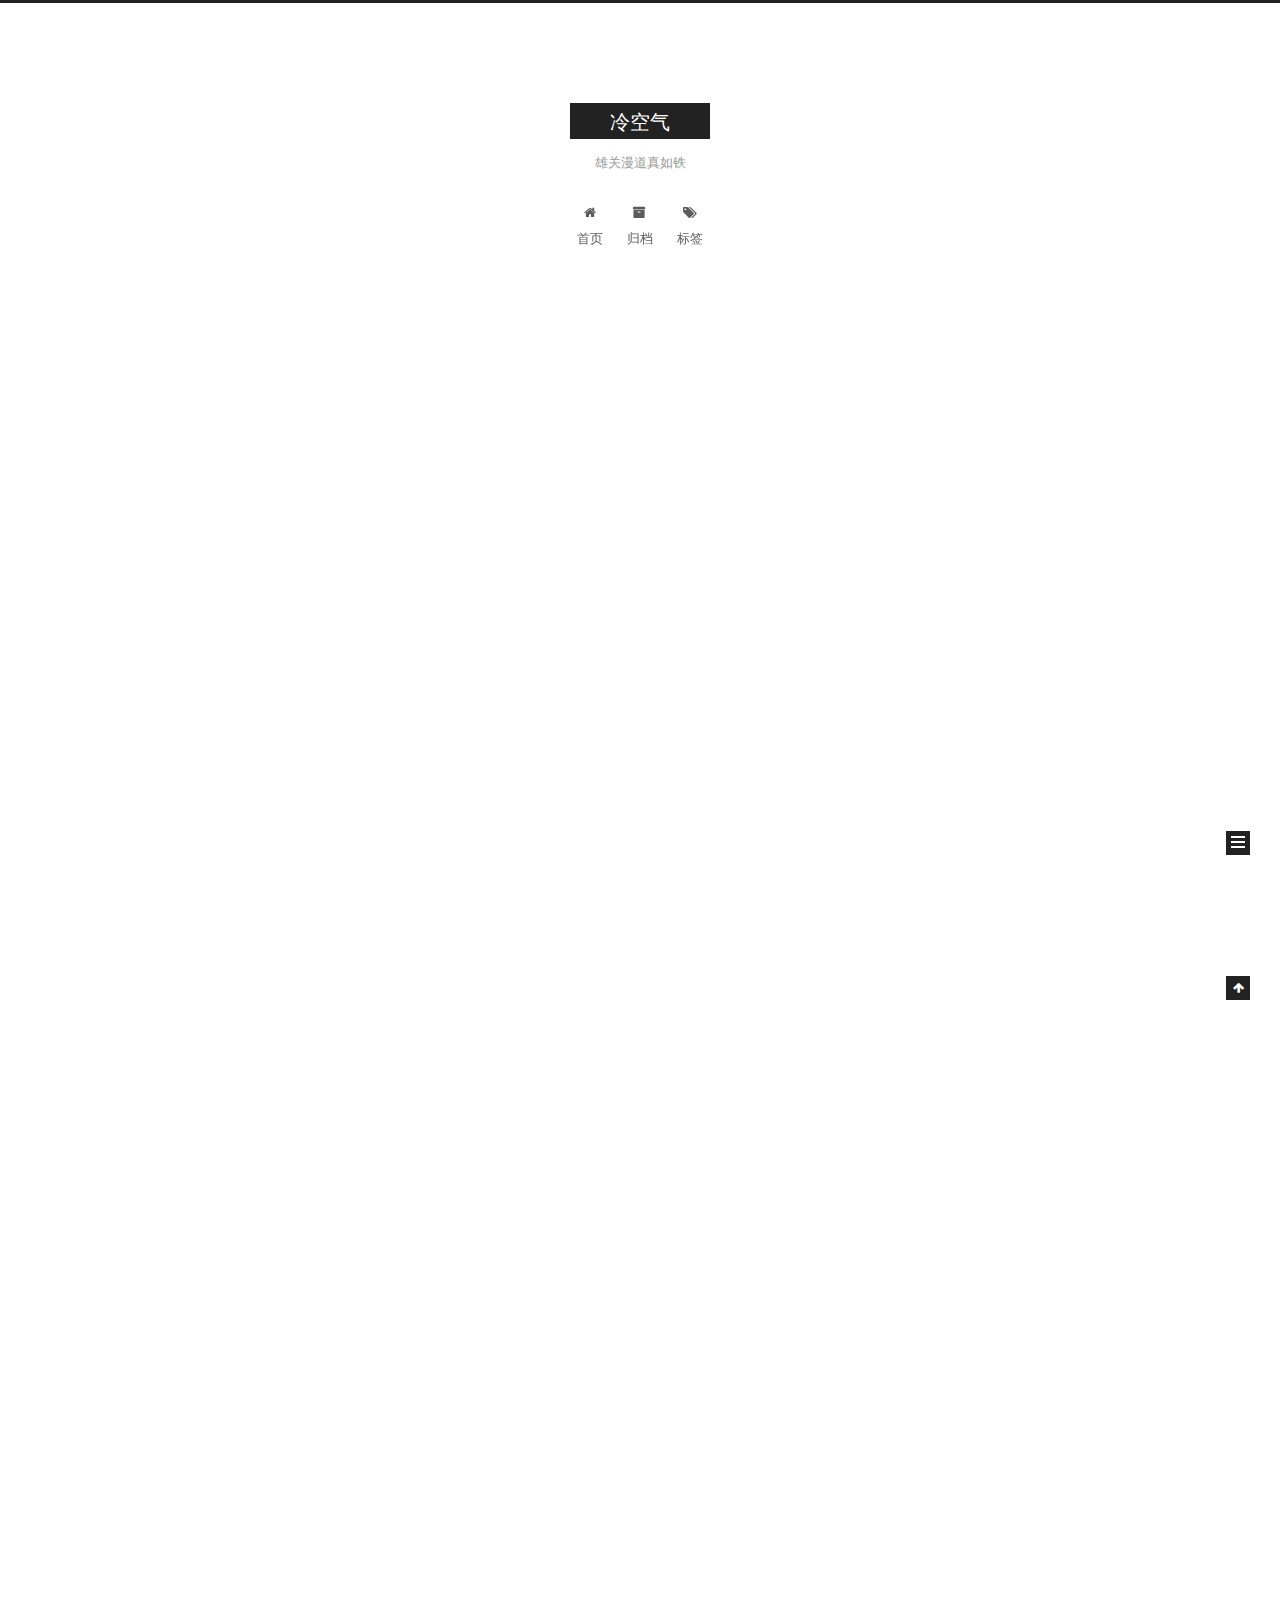
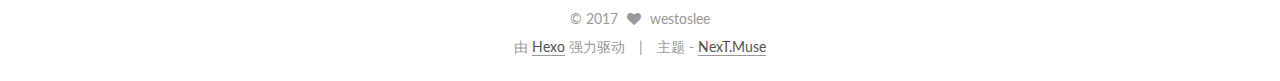
==== commit f32998cd: "update" ====
--- a/index.html
+++ b/index.html
@@ -561,6 +561,284 @@
 
         
         
+          <div class="links-of-blogroll motion-element links-of-blogroll-inline">
+            <div class="links-of-blogroll-title">
+              <i class="fa  fa-fw fa-globe"></i>
+              友情链接
+            </div>
+            <ul class="links-of-blogroll-list">
+              
+                <li class="links-of-blogroll-item">
+                  <a href="h" title="0" target="_blank">0</a>
+                </li>
+              
+                <li class="links-of-blogroll-item">
+                  <a href="t" title="1" target="_blank">1</a>
+                </li>
+              
+                <li class="links-of-blogroll-item">
+                  <a href="t" title="2" target="_blank">2</a>
+                </li>
+              
+                <li class="links-of-blogroll-item">
+                  <a href="p" title="3" target="_blank">3</a>
+                </li>
+              
+                <li class="links-of-blogroll-item">
+                  <a href=":" title="4" target="_blank">4</a>
+                </li>
+              
+                <li class="links-of-blogroll-item">
+                  <a href="/" title="5" target="_blank">5</a>
+                </li>
+              
+                <li class="links-of-blogroll-item">
+                  <a href="/" title="6" target="_blank">6</a>
+                </li>
+              
+                <li class="links-of-blogroll-item">
+                  <a href="w" title="7" target="_blank">7</a>
+                </li>
+              
+                <li class="links-of-blogroll-item">
+                  <a href="w" title="8" target="_blank">8</a>
+                </li>
+              
+                <li class="links-of-blogroll-item">
+                  <a href="w" title="9" target="_blank">9</a>
+                </li>
+              
+                <li class="links-of-blogroll-item">
+                  <a href="." title="10" target="_blank">10</a>
+                </li>
+              
+                <li class="links-of-blogroll-item">
+                  <a href="b" title="11" target="_blank">11</a>
+                </li>
+              
+                <li class="links-of-blogroll-item">
+                  <a href="a" title="12" target="_blank">12</a>
+                </li>
+              
+                <li class="links-of-blogroll-item">
+                  <a href="i" title="13" target="_blank">13</a>
+                </li>
+              
+                <li class="links-of-blogroll-item">
+                  <a href="d" title="14" target="_blank">14</a>
+                </li>
+              
+                <li class="links-of-blogroll-item">
+                  <a href="u" title="15" target="_blank">15</a>
+                </li>
+              
+                <li class="links-of-blogroll-item">
+                  <a href="." title="16" target="_blank">16</a>
+                </li>
+              
+                <li class="links-of-blogroll-item">
+                  <a href="c" title="17" target="_blank">17</a>
+                </li>
+              
+                <li class="links-of-blogroll-item">
+                  <a href="o" title="18" target="_blank">18</a>
+                </li>
+              
+                <li class="links-of-blogroll-item">
+                  <a href="m" title="19" target="_blank">19</a>
+                </li>
+              
+                <li class="links-of-blogroll-item">
+                  <a href="/" title="20" target="_blank">20</a>
+                </li>
+              
+                <li class="links-of-blogroll-item">
+                  <a href=" " title="21" target="_blank">21</a>
+                </li>
+              
+                <li class="links-of-blogroll-item">
+                  <a href="h" title="22" target="_blank">22</a>
+                </li>
+              
+                <li class="links-of-blogroll-item">
+                  <a href="t" title="23" target="_blank">23</a>
+                </li>
+              
+                <li class="links-of-blogroll-item">
+                  <a href="t" title="24" target="_blank">24</a>
+                </li>
+              
+                <li class="links-of-blogroll-item">
+                  <a href="p" title="25" target="_blank">25</a>
+                </li>
+              
+                <li class="links-of-blogroll-item">
+                  <a href=":" title="26" target="_blank">26</a>
+                </li>
+              
+                <li class="links-of-blogroll-item">
+                  <a href="/" title="27" target="_blank">27</a>
+                </li>
+              
+                <li class="links-of-blogroll-item">
+                  <a href="/" title="28" target="_blank">28</a>
+                </li>
+              
+                <li class="links-of-blogroll-item">
+                  <a href="e" title="29" target="_blank">29</a>
+                </li>
+              
+                <li class="links-of-blogroll-item">
+                  <a href="x" title="30" target="_blank">30</a>
+                </li>
+              
+                <li class="links-of-blogroll-item">
+                  <a href="a" title="31" target="_blank">31</a>
+                </li>
+              
+                <li class="links-of-blogroll-item">
+                  <a href="m" title="32" target="_blank">32</a>
+                </li>
+              
+                <li class="links-of-blogroll-item">
+                  <a href="p" title="33" target="_blank">33</a>
+                </li>
+              
+                <li class="links-of-blogroll-item">
+                  <a href="l" title="34" target="_blank">34</a>
+                </li>
+              
+                <li class="links-of-blogroll-item">
+                  <a href="e" title="35" target="_blank">35</a>
+                </li>
+              
+                <li class="links-of-blogroll-item">
+                  <a href="." title="36" target="_blank">36</a>
+                </li>
+              
+                <li class="links-of-blogroll-item">
+                  <a href="c" title="37" target="_blank">37</a>
+                </li>
+              
+                <li class="links-of-blogroll-item">
+                  <a href="o" title="38" target="_blank">38</a>
+                </li>
+              
+                <li class="links-of-blogroll-item">
+                  <a href="m" title="39" target="_blank">39</a>
+                </li>
+              
+                <li class="links-of-blogroll-item">
+                  <a href="/" title="40" target="_blank">40</a>
+                </li>
+              
+                <li class="links-of-blogroll-item">
+                  <a href=" " title="41" target="_blank">41</a>
+                </li>
+              
+                <li class="links-of-blogroll-item">
+                  <a href="h" title="42" target="_blank">42</a>
+                </li>
+              
+                <li class="links-of-blogroll-item">
+                  <a href="t" title="43" target="_blank">43</a>
+                </li>
+              
+                <li class="links-of-blogroll-item">
+                  <a href="t" title="44" target="_blank">44</a>
+                </li>
+              
+                <li class="links-of-blogroll-item">
+                  <a href="p" title="45" target="_blank">45</a>
+                </li>
+              
+                <li class="links-of-blogroll-item">
+                  <a href=":" title="46" target="_blank">46</a>
+                </li>
+              
+                <li class="links-of-blogroll-item">
+                  <a href="/" title="47" target="_blank">47</a>
+                </li>
+              
+                <li class="links-of-blogroll-item">
+                  <a href="/" title="48" target="_blank">48</a>
+                </li>
+              
+                <li class="links-of-blogroll-item">
+                  <a href="l" title="49" target="_blank">49</a>
+                </li>
+              
+                <li class="links-of-blogroll-item">
+                  <a href="i" title="50" target="_blank">50</a>
+                </li>
+              
+                <li class="links-of-blogroll-item">
+                  <a href="n" title="51" target="_blank">51</a>
+                </li>
+              
+                <li class="links-of-blogroll-item">
+                  <a href="g" title="52" target="_blank">52</a>
+                </li>
+              
+                <li class="links-of-blogroll-item">
+                  <a href="y" title="53" target="_blank">53</a>
+                </li>
+              
+                <li class="links-of-blogroll-item">
+                  <a href="u" title="54" target="_blank">54</a>
+                </li>
+              
+                <li class="links-of-blogroll-item">
+                  <a href="e" title="55" target="_blank">55</a>
+                </li>
+              
+                <li class="links-of-blogroll-item">
+                  <a href="." title="56" target="_blank">56</a>
+                </li>
+              
+                <li class="links-of-blogroll-item">
+                  <a href="g" title="57" target="_blank">57</a>
+                </li>
+              
+                <li class="links-of-blogroll-item">
+                  <a href="i" title="58" target="_blank">58</a>
+                </li>
+              
+                <li class="links-of-blogroll-item">
+                  <a href="t" title="59" target="_blank">59</a>
+                </li>
+              
+                <li class="links-of-blogroll-item">
+                  <a href="h" title="60" target="_blank">60</a>
+                </li>
+              
+                <li class="links-of-blogroll-item">
+                  <a href="u" title="61" target="_blank">61</a>
+                </li>
+              
+                <li class="links-of-blogroll-item">
+                  <a href="b" title="62" target="_blank">62</a>
+                </li>
+              
+                <li class="links-of-blogroll-item">
+                  <a href="." title="63" target="_blank">63</a>
+                </li>
+              
+                <li class="links-of-blogroll-item">
+                  <a href="i" title="64" target="_blank">64</a>
+                </li>
+              
+                <li class="links-of-blogroll-item">
+                  <a href="o" title="65" target="_blank">65</a>
+                </li>
+              
+                <li class="links-of-blogroll-item">
+                  <a href="/" title="66" target="_blank">66</a>
+                </li>
+              
+            </ul>
+          </div>
+        
 
         
 
--- a/css/main.css
+++ b/css/main.css
@@ -1698,7 +1698,7 @@
   width: 4px;
   height: 4px;
   border-radius: 50%;
-  background: #b4e8d0;
+  background: #dec609;
 }
 .links-of-blogroll {
   font-size: 13px;
